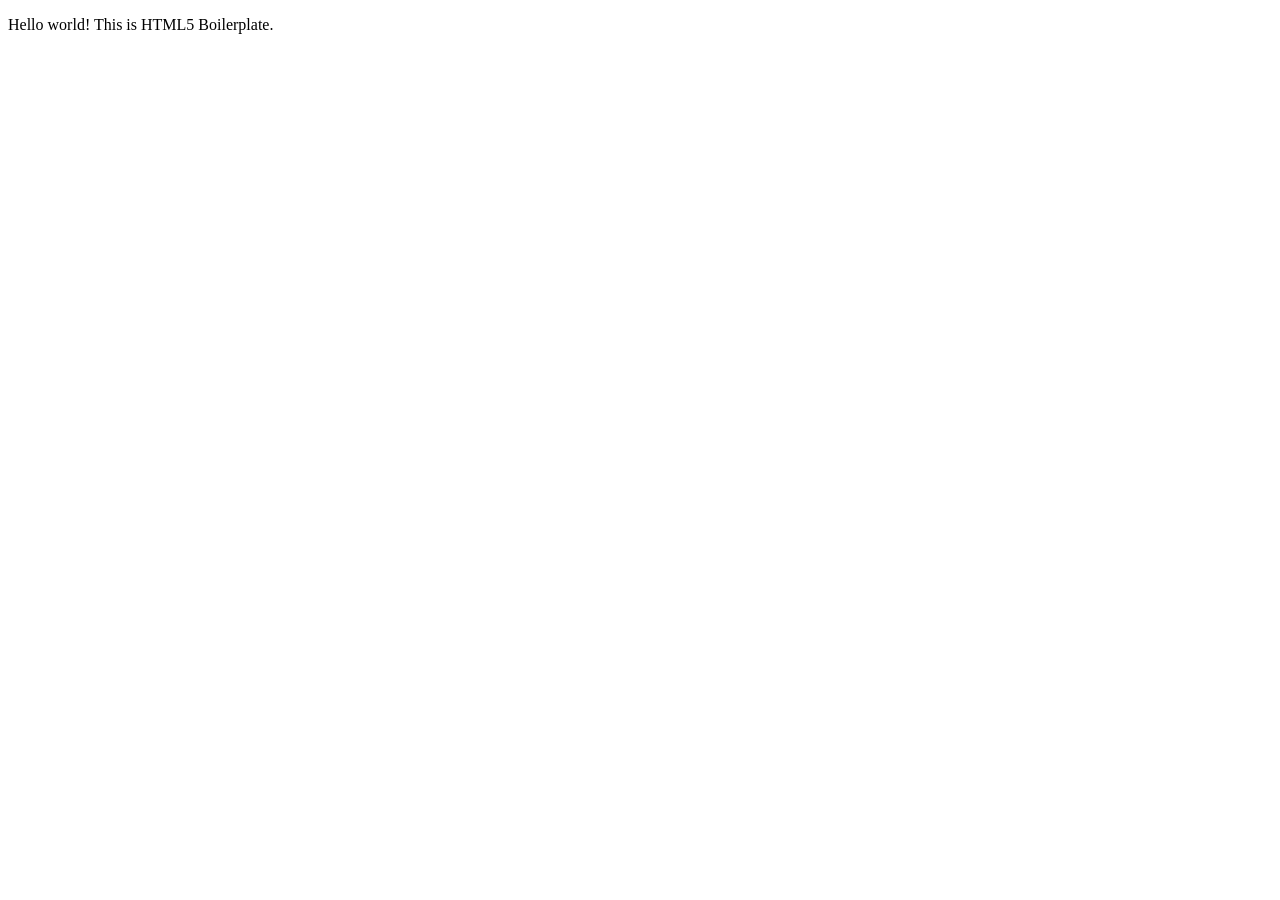
==== index.html @ 7fd915cd "Added initial Project" ====
<!doctype html>
<html class="no-js" lang="">

<head>
  <meta charset="utf-8">
  <meta name="viewport" content="width=device-width, initial-scale=1">
  <title></title>
  <link rel="stylesheet" href="Assets/css/style.css">
  <meta name="description" content="">

  <meta property="og:title" content="">
  <meta property="og:type" content="">
  <meta property="og:url" content="">
  <meta property="og:image" content="">
  <meta property="og:image:alt" content="">

  <link rel="icon" href="/favicon.ico" sizes="any">
  <link rel="icon" href="/icon.svg" type="image/svg+xml">
  <link rel="apple-touch-icon" href="icon.png">

  <link rel="manifest" href="site.webmanifest">
  <meta name="theme-color" content="#fafafa">
</head>

<body>

  <!-- Add your site or application content here -->
  <p>Hello world! This is HTML5 Boilerplate.</p>
  <script src="Assets/js/app.js"></script>

</body>

</html>
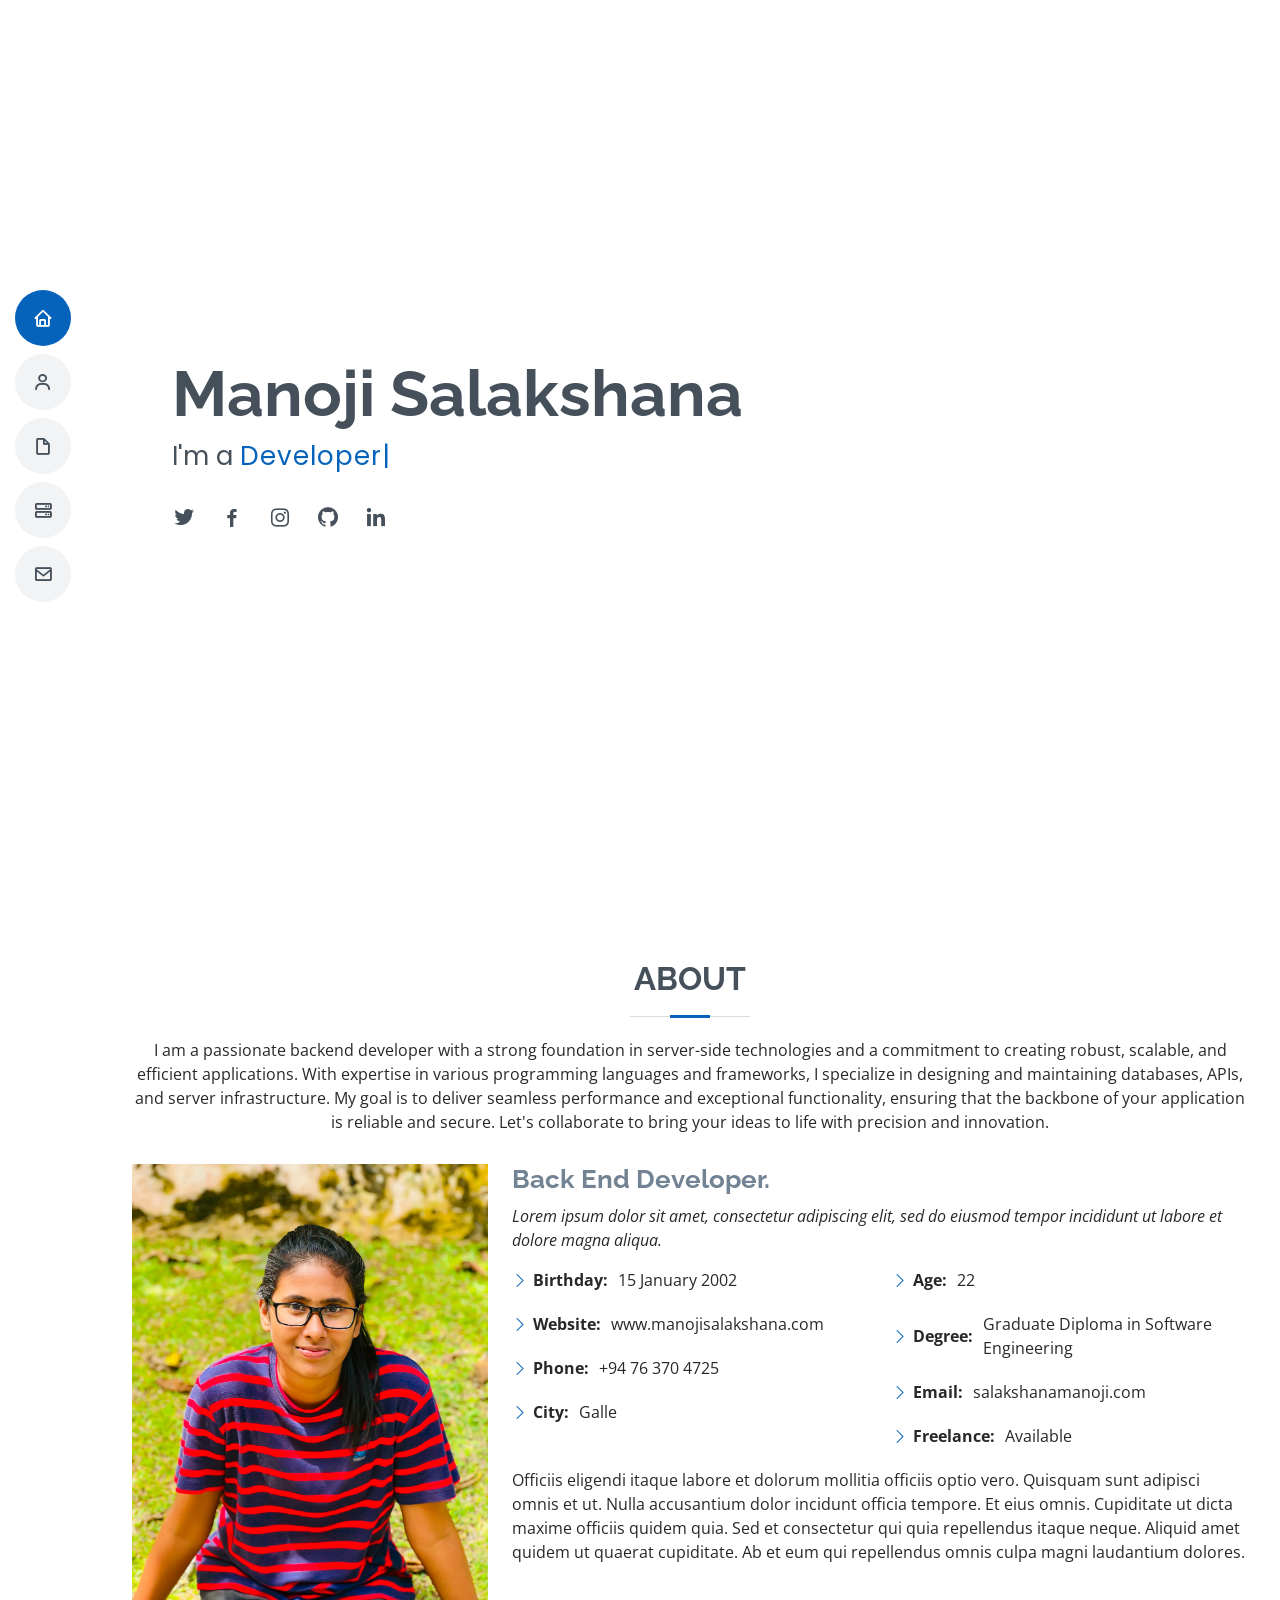
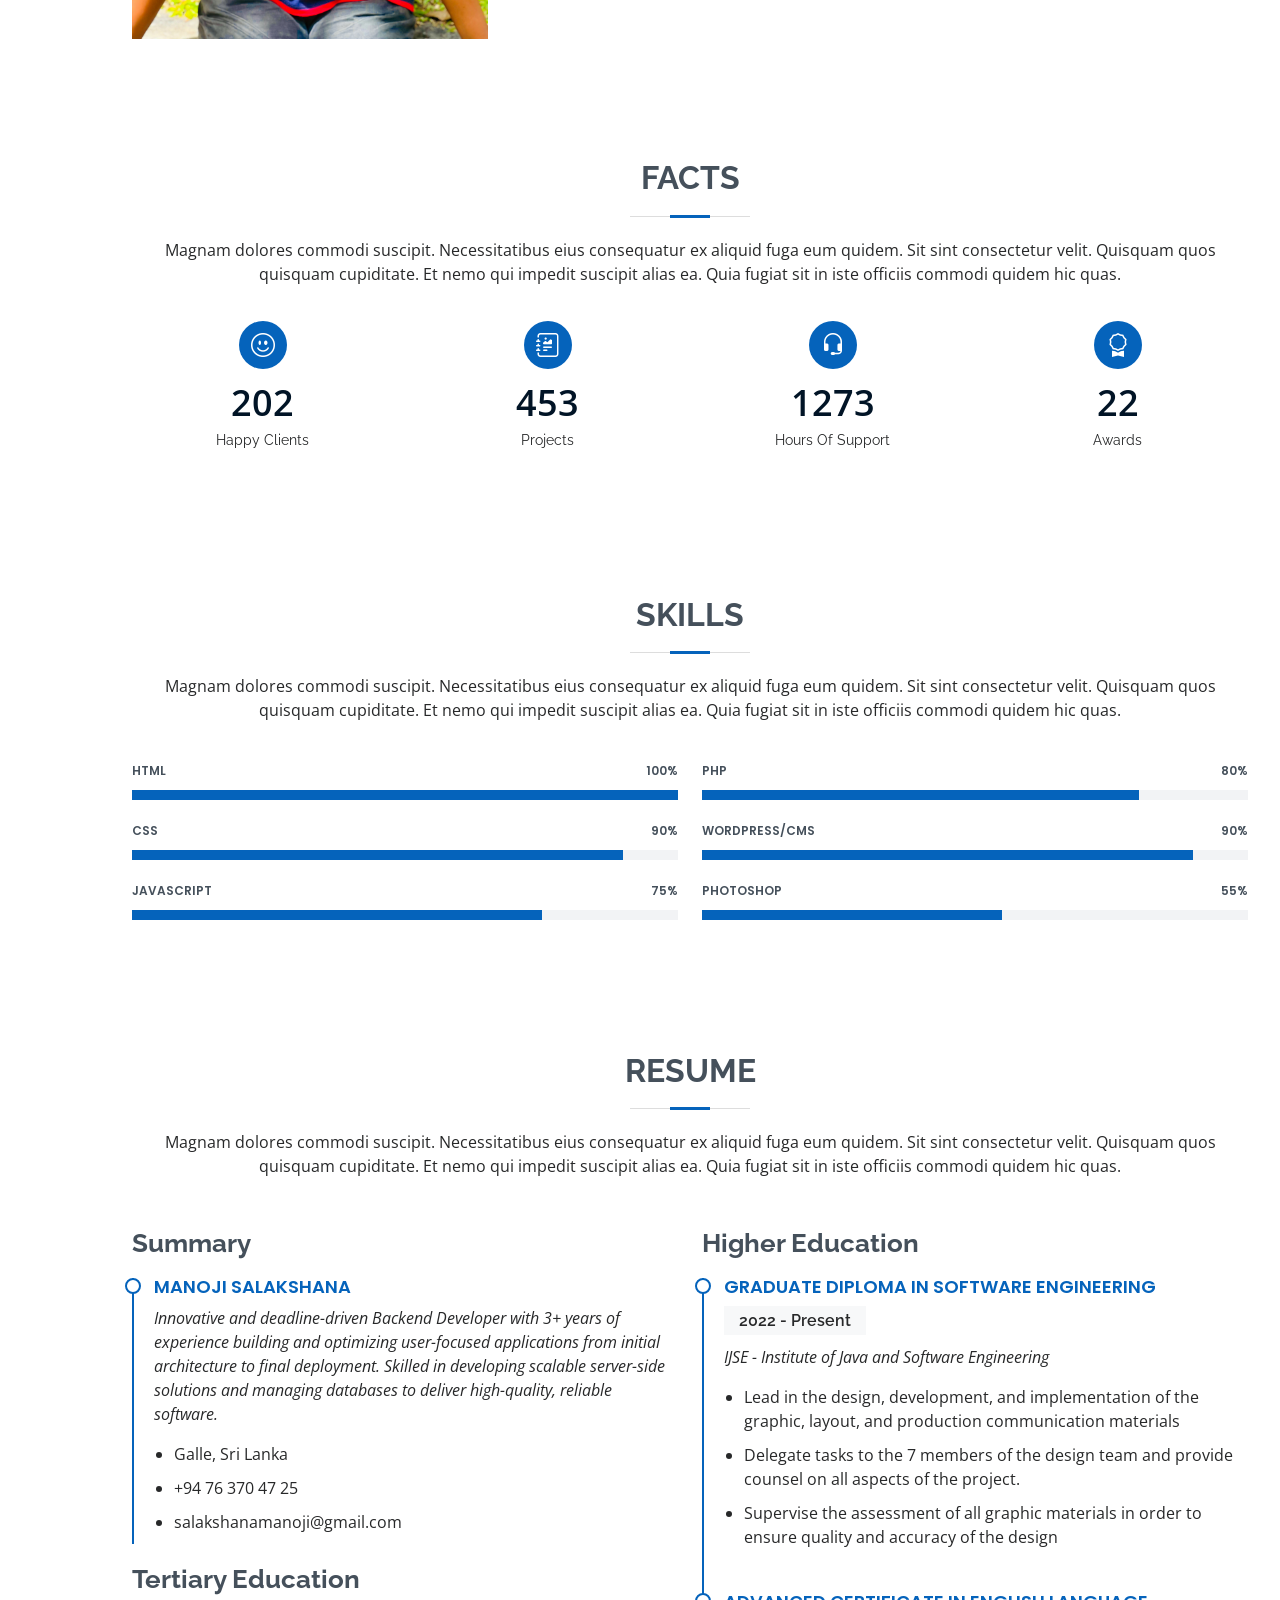
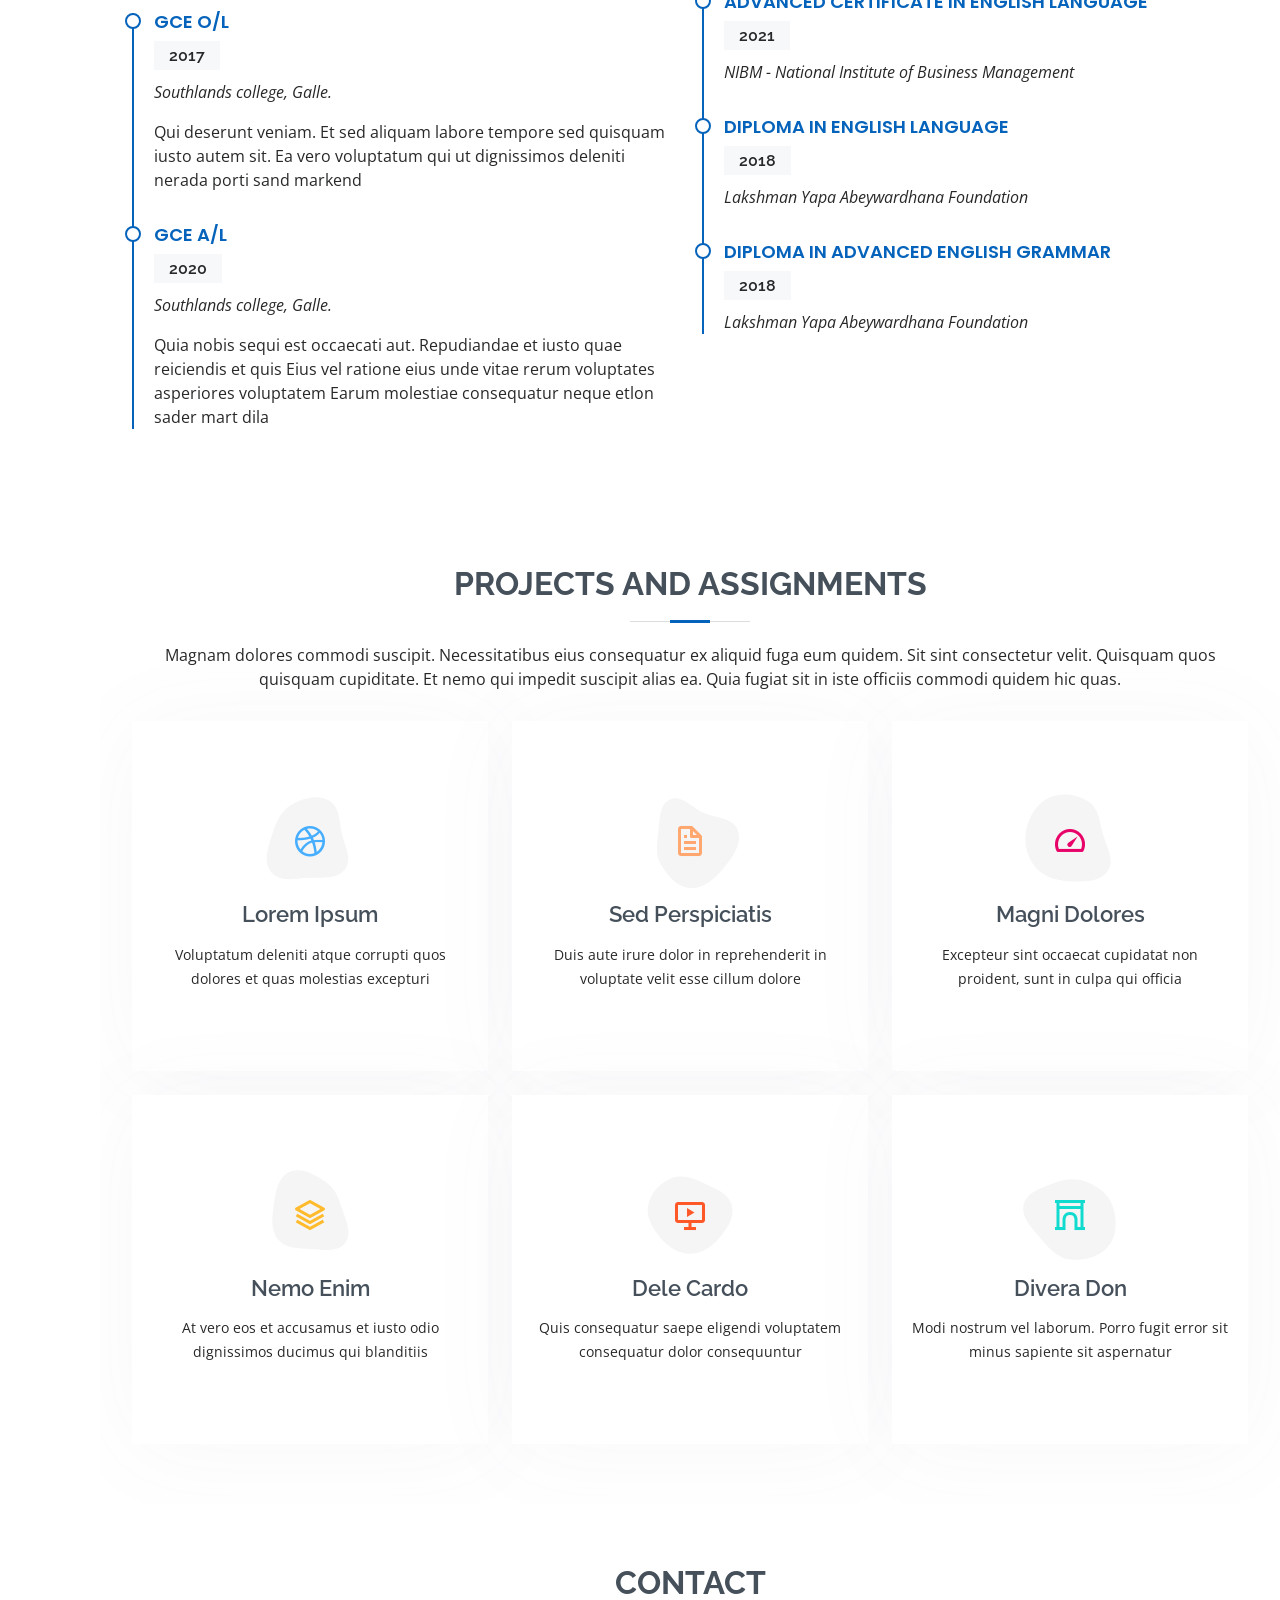
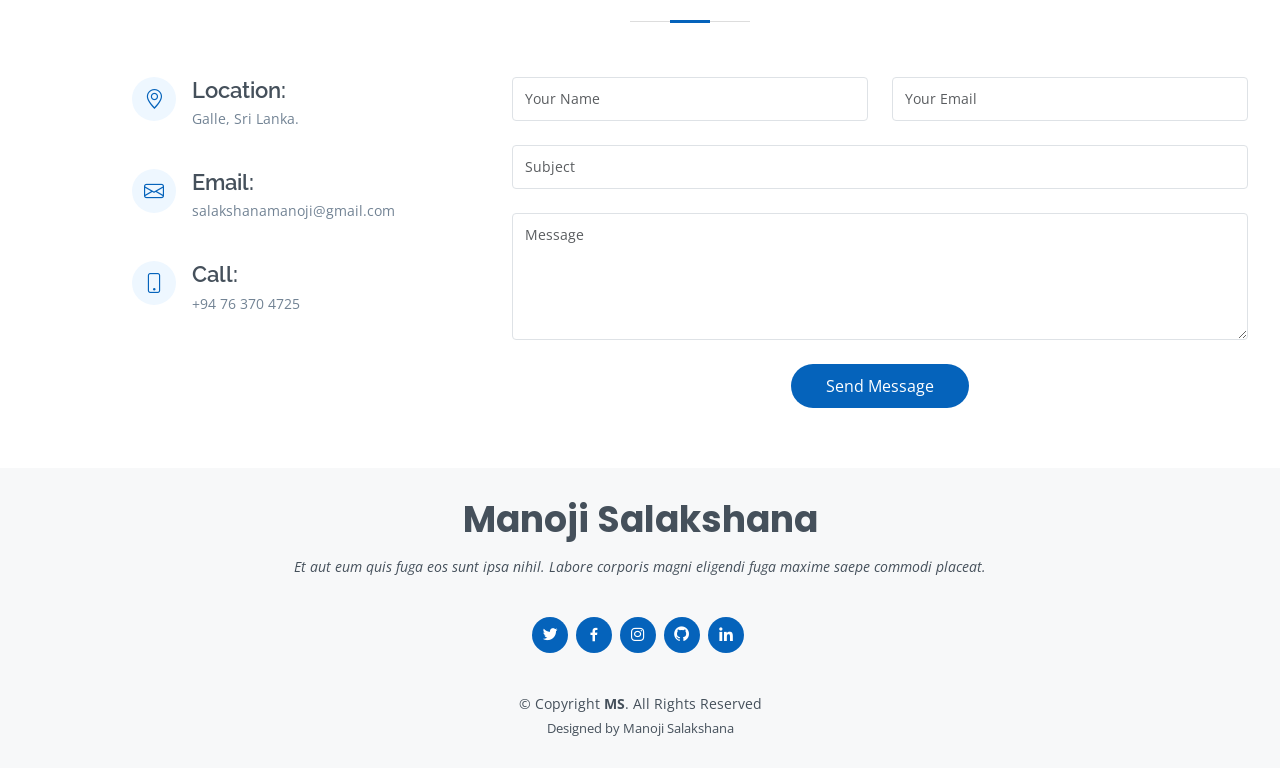
==== commit c73f6f35: "updated" ====
--- a/index.html
+++ b/index.html
@@ -1,32 +1,513 @@
-<!doctype html>
-<html class="no-js" lang="">
+<!DOCTYPE html>
+<html lang="en">
 
 <head>
   <meta charset="utf-8">
-  <meta name="viewport" content="width=device-width, initial-scale=1">
-  <title></title>
-  <link rel="stylesheet" href="Assets/css/style.css">
-  <meta name="description" content="">
-
-  <meta property="og:title" content="">
-  <meta property="og:type" content="">
-  <meta property="og:url" content="">
-  <meta property="og:image" content="">
-  <meta property="og:image:alt" content="">
-
-  <link rel="icon" href="/favicon.ico" sizes="any">
-  <link rel="icon" href="/icon.svg" type="image/svg+xml">
-  <link rel="apple-touch-icon" href="icon.png">
-
-  <link rel="manifest" href="site.webmanifest">
-  <meta name="theme-color" content="#fafafa">
+  <meta content="width=device-width, initial-scale=1.0" name="viewport">
+
+  <title>MyPortfolio</title>
+  <meta content="" name="description">
+  <meta content="" name="keywords">
+
+  <!-- Google Fonts -->
+  <link href="https://fonts.googleapis.com/css?family=Open+Sans:300,300i,400,400i,600,600i,700,700i|Raleway:300,300i,400,400i,500,500i,600,600i,700,700i|Poppins:300,300i,400,400i,500,500i,600,600i,700,700i" rel="stylesheet">
+
+  <link href="Assets/vendor/aos/aos.css" rel="stylesheet">
+  <link href="Assets/vendor/bootstrap/css/bootstrap.min.css" rel="stylesheet">
+  <link href="Assets/vendor/bootstrap-icons/bootstrap-icons.css" rel="stylesheet">
+  <link href="Assets/vendor/boxicons/css/boxicons.min.css" rel="stylesheet">
+  <link href="Assets/vendor/glightbox/css/glightbox.min.css" rel="stylesheet">
+  <link href="Assets/vendor/swiper/swiper-bundle.min.css" rel="stylesheet">
+  <link href="Assets/css/style.css" rel="stylesheet">
+
 </head>
 
 <body>
 
-  <!-- Add your site or application content here -->
-  <p>Hello world! This is HTML5 Boilerplate.</p>
-  <script src="Assets/js/app.js"></script>
+<!-- ======= Mobile nav toggle button ======= -->
+<!-- <button type="button" class="mobile-nav-toggle d-xl-none"><i class="bi bi-list mobile-nav-toggle"></i></button> -->
+<i class="bi bi-list mobile-nav-toggle d-lg-none"></i>
+<!-- ======= Header ======= -->
+<header id="header" class="d-flex flex-column justify-content-center">
+
+  <nav id="navbar" class="navbar nav-menu">
+    <ul>
+      <li><a href="#hero" class="nav-link scrollto active"><i class="bx bx-home"></i> <span>Home</span></a></li>
+      <li><a href="#about" class="nav-link scrollto"><i class="bx bx-user"></i> <span>About</span></a></li>
+      <li><a href="#resume" class="nav-link scrollto"><i class="bx bx-file-blank"></i> <span>Resume</span></a></li>
+      <li><a href="#services" class="nav-link scrollto"><i class="bx bx-server"></i> <span>Projects</span></a></li>
+      <li><a href="#contact" class="nav-link scrollto"><i class="bx bx-envelope"></i> <span>Contact</span></a></li>
+    </ul>
+  </nav><!-- .nav-menu -->
+
+</header><!-- End Header -->
+
+<!-- ======= Hero Section ======= -->
+<section id="hero" class="d-flex flex-column justify-content-center">
+  <div class="container" data-aos="zoom-in" data-aos-delay="100">
+    <h1>Manoji Salakshana</h1>
+    <p>I'm a <span class="typed" data-typed-items="Developer, Freelancer"></span></p>
+    <div class="social-links">
+      <a href="https://twitter.com/ManojiSalaksh" class="twitter"><i class="bx bxl-twitter"></i></a>
+      <a href="https://web.facebook.com/manoji.salakshana.1" class="facebook"><i class="bx bxl-facebook"></i></a>
+      <a href="https://www.instagram.com/manojisalakshana/" class="instagram"><i class="bx bxl-instagram"></i></a>
+      <a href="https://github.com/manojiS02" class="google-plus"><i class="bx bxl-github"></i></a>
+      <a href="www.linkedin.com/in/manoji-salakshana-969ab01b7" class="linkedin"><i class="bx bxl-linkedin"></i></a>
+    </div>
+  </div>
+</section><!-- End Hero -->
+
+<main id="main">
+
+  <!-- ======= About Section ======= -->
+  <section id="about" class="about">
+    <div class="container" data-aos="fade-up">
+
+      <div class="section-title">
+        <h2>About</h2>
+        <p>I am a passionate backend developer with a strong foundation in server-side technologies and a commitment to creating robust, scalable, and efficient applications. With expertise in various programming languages and frameworks, I specialize in designing and maintaining databases, APIs, and server infrastructure. My goal is to deliver seamless performance and exceptional functionality, ensuring that the backbone of your application is reliable and secure. Let's collaborate to bring your ideas to life with precision and innovation.</p>
+      </div>
+
+      <div class="row">
+        <div class="col-lg-4">
+          <img src="Assets/img/profile-img.jpg" class="img-fluid" alt="">
+        </div>
+        <div class="col-lg-8 pt-4 pt-lg-0 content">
+          <h3>Back End Developer.</h3>
+          <p class="fst-italic">
+            Lorem ipsum dolor sit amet, consectetur adipiscing elit, sed do eiusmod tempor incididunt ut labore et dolore
+            magna aliqua.
+          </p>
+          <div class="row">
+            <div class="col-lg-6">
+              <ul>
+                <li><i class="bi bi-chevron-right"></i> <strong>Birthday:</strong> <span>15 January 2002</span></li>
+                <li><i class="bi bi-chevron-right"></i> <strong>Website:</strong> <span>www.manojisalakshana.com</span></li>
+                <li><i class="bi bi-chevron-right"></i> <strong>Phone:</strong> <span>+94 76 370 4725</span></li>
+                <li><i class="bi bi-chevron-right"></i> <strong>City:</strong> <span>Galle</span></li>
+              </ul>
+            </div>
+            <div class="col-lg-6">
+              <ul>
+                <li><i class="bi bi-chevron-right"></i> <strong>Age:</strong> <span>22</span></li>
+                <li><i class="bi bi-chevron-right"></i> <strong>Degree:</strong> <span>Graduate Diploma in Software Engineering</span></li>
+                <li><i class="bi bi-chevron-right"></i> <strong>Email:</strong> <span>salakshanamanoji.com</span></li>
+                <li><i class="bi bi-chevron-right"></i> <strong>Freelance:</strong> <span>Available</span></li>
+              </ul>
+            </div>
+          </div>
+          <p>
+            Officiis eligendi itaque labore et dolorum mollitia officiis optio vero. Quisquam sunt adipisci omnis et ut. Nulla accusantium dolor incidunt officia tempore. Et eius omnis.
+            Cupiditate ut dicta maxime officiis quidem quia. Sed et consectetur qui quia repellendus itaque neque. Aliquid amet quidem ut quaerat cupiditate. Ab et eum qui repellendus omnis culpa magni laudantium dolores.
+          </p>
+        </div>
+      </div>
+
+    </div>
+  </section><!-- End About Section -->
+
+  <!-- ======= Facts Section ======= -->
+  <section id="facts" class="facts">
+    <div class="container" data-aos="fade-up">
+
+      <div class="section-title">
+        <h2>Facts</h2>
+        <p>Magnam dolores commodi suscipit. Necessitatibus eius consequatur ex aliquid fuga eum quidem. Sit sint consectetur velit. Quisquam quos quisquam cupiditate. Et nemo qui impedit suscipit alias ea. Quia fugiat sit in iste officiis commodi quidem hic quas.</p>
+      </div>
+
+      <div class="row">
+
+        <div class="col-lg-3 col-md-6">
+          <div class="count-box">
+            <i class="bi bi-emoji-smile"></i>
+            <span data-purecounter-start="0" data-purecounter-end="232" data-purecounter-duration="1" class="purecounter"></span>
+            <p>Happy Clients</p>
+          </div>
+        </div>
+
+        <div class="col-lg-3 col-md-6 mt-5 mt-md-0">
+          <div class="count-box">
+            <i class="bi bi-journal-richtext"></i>
+            <span data-purecounter-start="0" data-purecounter-end="521" data-purecounter-duration="1" class="purecounter"></span>
+            <p>Projects</p>
+          </div>
+        </div>
+
+        <div class="col-lg-3 col-md-6 mt-5 mt-lg-0">
+          <div class="count-box">
+            <i class="bi bi-headset"></i>
+            <span data-purecounter-start="0" data-purecounter-end="1463" data-purecounter-duration="1" class="purecounter"></span>
+            <p>Hours Of Support</p>
+          </div>
+        </div>
+
+        <div class="col-lg-3 col-md-6 mt-5 mt-lg-0">
+          <div class="count-box">
+            <i class="bi bi-award"></i>
+            <span data-purecounter-start="0" data-purecounter-end="25" data-purecounter-duration="1" class="purecounter"></span>
+            <p>Awards</p>
+          </div>
+        </div>
+
+      </div>
+
+    </div>
+  </section><!-- End Facts Section -->
+
+  <!-- ======= Skills Section ======= -->
+  <section id="skills" class="skills section-bg">
+    <div class="container" data-aos="fade-up">
+
+      <div class="section-title">
+        <h2>Skills</h2>
+        <p>Magnam dolores commodi suscipit. Necessitatibus eius consequatur ex aliquid fuga eum quidem. Sit sint consectetur velit. Quisquam quos quisquam cupiditate. Et nemo qui impedit suscipit alias ea. Quia fugiat sit in iste officiis commodi quidem hic quas.</p>
+      </div>
+
+      <div class="row skills-content">
+
+        <div class="col-lg-6">
+
+          <div class="progress">
+            <span class="skill">HTML <i class="val">100%</i></span>
+            <div class="progress-bar-wrap">
+              <div class="progress-bar" role="progressbar" aria-valuenow="100" aria-valuemin="0" aria-valuemax="100"></div>
+            </div>
+          </div>
+
+          <div class="progress">
+            <span class="skill">CSS <i class="val">90%</i></span>
+            <div class="progress-bar-wrap">
+              <div class="progress-bar" role="progressbar" aria-valuenow="90" aria-valuemin="0" aria-valuemax="100"></div>
+            </div>
+          </div>
+
+          <div class="progress">
+            <span class="skill">JavaScript <i class="val">75%</i></span>
+            <div class="progress-bar-wrap">
+              <div class="progress-bar" role="progressbar" aria-valuenow="75" aria-valuemin="0" aria-valuemax="100"></div>
+            </div>
+          </div>
+
+        </div>
+
+        <div class="col-lg-6">
+
+          <div class="progress">
+            <span class="skill">PHP <i class="val">80%</i></span>
+            <div class="progress-bar-wrap">
+              <div class="progress-bar" role="progressbar" aria-valuenow="80" aria-valuemin="0" aria-valuemax="100"></div>
+            </div>
+          </div>
+
+          <div class="progress">
+            <span class="skill">WordPress/CMS <i class="val">90%</i></span>
+            <div class="progress-bar-wrap">
+              <div class="progress-bar" role="progressbar" aria-valuenow="90" aria-valuemin="0" aria-valuemax="100"></div>
+            </div>
+          </div>
+
+          <div class="progress">
+            <span class="skill">Photoshop <i class="val">55%</i></span>
+            <div class="progress-bar-wrap">
+              <div class="progress-bar" role="progressbar" aria-valuenow="55" aria-valuemin="0" aria-valuemax="100"></div>
+            </div>
+          </div>
+
+        </div>
+
+      </div>
+
+    </div>
+  </section><!-- End Skills Section -->
+
+  <!-- ======= Resume Section ======= -->
+  <section id="resume" class="resume">
+    <div class="container" data-aos="fade-up">
+
+      <div class="section-title">
+        <h2>Resume</h2>
+        <p>Magnam dolores commodi suscipit. Necessitatibus eius consequatur ex aliquid fuga eum quidem. Sit sint consectetur velit. Quisquam quos quisquam cupiditate. Et nemo qui impedit suscipit alias ea. Quia fugiat sit in iste officiis commodi quidem hic quas.</p>
+      </div>
+
+      <div class="row">
+        <div class="col-lg-6">
+          <h3 class="resume-title">Summary</h3>
+          <div class="resume-item pb-0">
+            <h4>Manoji Salakshana</h4>
+            <p><em>Innovative and deadline-driven Backend Developer with 3+ years of experience building and optimizing user-focused applications from initial architecture to final deployment. Skilled in developing scalable server-side solutions and managing databases to deliver high-quality, reliable software.</em></p>
+            <ul>
+              <li>Galle, Sri Lanka</li>
+              <li>+94 76 370 47 25</li>
+              <li>salakshanamanoji@gmail.com</li>
+            </ul>
+          </div>
+
+          <h3 class="resume-title">Tertiary Education</h3>
+          <div class="resume-item">
+            <h4>GCE O/L</h4>
+            <h5>2017</h5>
+            <p><em>Southlands college, Galle.</em></p>
+            <p>Qui deserunt veniam. Et sed aliquam labore tempore sed quisquam iusto autem sit. Ea vero voluptatum qui ut dignissimos deleniti nerada porti sand markend</p>
+          </div>
+          <div class="resume-item">
+            <h4>GCE A/L</h4>
+            <h5>2020</h5>
+            <p><em>Southlands college, Galle.</em></p>
+            <p>Quia nobis sequi est occaecati aut. Repudiandae et iusto quae reiciendis et quis Eius vel ratione eius unde vitae rerum voluptates asperiores voluptatem Earum molestiae consequatur neque etlon sader mart dila</p>
+          </div>
+        </div>
+        <div class="col-lg-6">
+          <h3 class="resume-title">Higher Education</h3>
+          <div class="resume-item">
+            <h4>Graduate Diploma in Software Engineering</h4>
+            <h5>2022 - Present</h5>
+            <p><em>IJSE - Institute of Java and Software Engineering</em></p>
+            <ul>
+              <li>Lead in the design, development, and implementation of the graphic, layout, and production communication materials</li>
+              <li>Delegate tasks to the 7 members of the design team and provide counsel on all aspects of the project. </li>
+              <li>Supervise the assessment of all graphic materials in order to ensure quality and accuracy of the design</li>
+<!--              <li>Oversee the efficient use of production project budgets ranging from $2,000 - $25,000</li>-->
+            </ul>
+          </div>
+          <div class="resume-item">
+            <h4>Advanced Certificate in English Language</h4>
+            <h5>2021</h5>
+            <p><em>NIBM - National Institute of Business Management</em></p>
+<!--            <ul>-->
+<!--              <li>Developed numerous marketing programs (logos, brochures,infographics, presentations, and advertisements).</li>-->
+<!--              <li>Managed up to 5 projects or tasks at a given time while under pressure</li>-->
+<!--              <li>Recommended and consulted with clients on the most appropriate graphic design</li>-->
+<!--              <li>Created 4+ design presentations and proposals a month for clients and account managers</li>-->
+<!--            </ul>-->
+          </div>
+          <div class="resume-item">
+            <h4>Diploma in English Language</h4>
+            <h5>2018</h5>
+            <p><em>Lakshman Yapa Abeywardhana Foundation</em></p>
+<!--                        <ul>-->
+<!--                          <li>Developed numerous marketing programs (logos, brochures,infographics, presentations, and advertisements).</li>-->
+<!--                          <li>Managed up to 5 projects or tasks at a given time while under pressure</li>-->
+<!--                          <li>Recommended and consulted with clients on the most appropriate graphic design</li>-->
+<!--                          <li>Created 4+ design presentations and proposals a month for clients and account managers</li>-->
+<!--                        </ul>-->
+          </div>
+          <div class="resume-item">
+            <h4>Diploma in Advanced English Grammar</h4>
+            <h5>2018</h5>
+            <p><em>Lakshman Yapa Abeywardhana Foundation</em></p>
+<!--                        <ul>-->
+<!--                          <li>Developed numerous marketing programs (logos, brochures,infographics, presentations, and advertisements).</li>-->
+<!--                          <li>Managed up to 5 projects or tasks at a given time while under pressure</li>-->
+<!--                          <li>Recommended and consulted with clients on the most appropriate graphic design</li>-->
+<!--                          <li>Created 4+ design presentations and proposals a month for clients and account managers</li>-->
+<!--                        </ul>-->
+          </div>
+        </div>
+      </div>
+
+    </div>
+  </section><!-- End Resume Section -->
+
+
+  <!-- ======= Services Section ======= -->
+  <section id="services" class="services">
+    <div class="container" data-aos="fade-up">
+
+      <div class="section-title">
+        <h2>Projects and Assignments</h2>
+        <p>Magnam dolores commodi suscipit. Necessitatibus eius consequatur ex aliquid fuga eum quidem. Sit sint consectetur velit. Quisquam quos quisquam cupiditate. Et nemo qui impedit suscipit alias ea. Quia fugiat sit in iste officiis commodi quidem hic quas.</p>
+      </div>
+
+      <div class="row">
+
+        <div class="col-lg-4 col-md-6 d-flex align-items-stretch" data-aos="zoom-in" data-aos-delay="100">
+          <div class="icon-box iconbox-blue">
+            <div class="icon">
+              <svg width="100" height="100" viewBox="0 0 600 600" xmlns="http://www.w3.org/2000/svg">
+                <path stroke="none" stroke-width="0" fill="#f5f5f5" d="M300,521.0016835830174C376.1290562159157,517.8887921683347,466.0731472004068,529.7835943286574,510.70327084640275,468.03025145048787C554.3714126377745,407.6079735673963,508.03601936045806,328.9844924480964,491.2728898941984,256.3432110539036C474.5976632858925,184.082847569629,479.9380746630129,96.60480741107993,416.23090153303,58.64404602377083C348.86323505073057,18.502131276798302,261.93793281208167,40.57373210992963,193.5410806939664,78.93577620505333C130.42746243093433,114.334589627462,98.30271207620316,179.96522072025542,76.75703585869454,249.04625023123273C51.97151888228291,328.5150500222984,13.704378332031375,421.85034740162234,66.52175969318436,486.19268352777647C119.04800174914682,550.1803526380478,217.28368757567262,524.383925680826,300,521.0016835830174"></path>
+              </svg>
+              <i class="bx bxl-dribbble"></i>
+            </div>
+            <h4><a href="">Lorem Ipsum</a></h4>
+            <p>Voluptatum deleniti atque corrupti quos dolores et quas molestias excepturi</p>
+          </div>
+        </div>
+
+        <div class="col-lg-4 col-md-6 d-flex align-items-stretch mt-4 mt-md-0" data-aos="zoom-in" data-aos-delay="200">
+          <div class="icon-box iconbox-orange ">
+            <div class="icon">
+              <svg width="100" height="100" viewBox="0 0 600 600" xmlns="http://www.w3.org/2000/svg">
+                <path stroke="none" stroke-width="0" fill="#f5f5f5" d="M300,582.0697525312426C382.5290701553225,586.8405444964366,449.9789794690241,525.3245884688669,502.5850820975895,461.55621195738473C556.606425686781,396.0723002908107,615.8543463187945,314.28637112970534,586.6730223649479,234.56875336149918C558.9533121215079,158.8439757836574,454.9685369536778,164.00468322053177,381.49747125262974,130.76875717737553C312.15926192815925,99.40240125094834,248.97055460311594,18.661163978235184,179.8680185752513,50.54337015887873C110.5421016452524,82.52863877960104,119.82277516462835,180.83849132639028,109.12597500060166,256.43424936330496C100.08760227029461,320.3096726198365,92.17705696193138,384.0621239912766,124.79988738764834,439.7174275375508C164.83382741302287,508.01625554203684,220.96474134820875,577.5009287672846,300,582.0697525312426"></path>
+              </svg>
+              <i class="bx bx-file"></i>
+            </div>
+            <h4><a href="">Sed Perspiciatis</a></h4>
+            <p>Duis aute irure dolor in reprehenderit in voluptate velit esse cillum dolore</p>
+          </div>
+        </div>
+
+        <div class="col-lg-4 col-md-6 d-flex align-items-stretch mt-4 mt-lg-0" data-aos="zoom-in" data-aos-delay="300">
+          <div class="icon-box iconbox-pink">
+            <div class="icon">
+              <svg width="100" height="100" viewBox="0 0 600 600" xmlns="http://www.w3.org/2000/svg">
+                <path stroke="none" stroke-width="0" fill="#f5f5f5" d="M300,541.5067337569781C382.14930387511276,545.0595476570109,479.8736841581634,548.3450877840088,526.4010558755058,480.5488172755941C571.5218469581645,414.80211281144784,517.5187510058486,332.0715597781072,496.52539010469104,255.14436215662573C477.37192572678356,184.95920475031193,473.57363656557914,105.61284051026155,413.0603344069578,65.22779650032875C343.27470386102294,18.654635553484475,251.2091493199835,5.337323636656869,175.0934190732945,40.62881213300186C97.87086631185822,76.43348514350839,51.98124368387456,156.15599469081315,36.44837278890362,239.84606092416172C21.716077023791087,319.22268207091537,43.775223500013084,401.1760424656574,96.891909868211,461.97329694683043C147.22146801428983,519.5804099606455,223.5754009179313,538.201503339737,300,541.5067337569781"></path>
+              </svg>
+              <i class="bx bx-tachometer"></i>
+            </div>
+            <h4><a href="">Magni Dolores</a></h4>
+            <p>Excepteur sint occaecat cupidatat non proident, sunt in culpa qui officia</p>
+          </div>
+        </div>
+
+        <div class="col-lg-4 col-md-6 d-flex align-items-stretch mt-4" data-aos="zoom-in" data-aos-delay="100">
+          <div class="icon-box iconbox-yellow">
+            <div class="icon">
+              <svg width="100" height="100" viewBox="0 0 600 600" xmlns="http://www.w3.org/2000/svg">
+                <path stroke="none" stroke-width="0" fill="#f5f5f5" d="M300,503.46388370962813C374.79870501325706,506.71871716319447,464.8034551963731,527.1746412648533,510.4981551193396,467.86667711651364C555.9287308511215,408.9015244558933,512.6030010748507,327.5744911775523,490.211057578863,256.5855673507754C471.097692560561,195.9906835881958,447.69079081568157,138.11976852964426,395.19560036434837,102.3242989838813C329.3053358748298,57.3949838291264,248.02791733380457,8.279543830951368,175.87071277845988,42.242879143198664C103.41431057327972,76.34704239035025,93.79494320519305,170.9812938413882,81.28167332365135,250.07896920659033C70.17666984294237,320.27484674793965,64.84698225790005,396.69656628748305,111.28512138212992,450.4950937839243C156.20124167950087,502.5303643271138,231.32542653798444,500.4755392045468,300,503.46388370962813"></path>
+              </svg>
+              <i class="bx bx-layer"></i>
+            </div>
+            <h4><a href="">Nemo Enim</a></h4>
+            <p>At vero eos et accusamus et iusto odio dignissimos ducimus qui blanditiis</p>
+          </div>
+        </div>
+
+        <div class="col-lg-4 col-md-6 d-flex align-items-stretch mt-4" data-aos="zoom-in" data-aos-delay="200">
+          <div class="icon-box iconbox-red">
+            <div class="icon">
+              <svg width="100" height="100" viewBox="0 0 600 600" xmlns="http://www.w3.org/2000/svg">
+                <path stroke="none" stroke-width="0" fill="#f5f5f5" d="M300,532.3542879108572C369.38199826031484,532.3153073249985,429.10787420159085,491.63046689027357,474.5244479745417,439.17860296908856C522.8885846962883,383.3225815378663,569.1668002868075,314.3205725914397,550.7432151929288,242.7694973846089C532.6665558377875,172.5657663291529,456.2379748765914,142.6223662098291,390.3689995646985,112.34683881706744C326.66090330228417,83.06452184765237,258.84405631176094,53.51806209861945,193.32584062364296,78.48882559362697C121.61183558270385,105.82097193414197,62.805066853699245,167.19869350419734,48.57481801355237,242.6138429142374C34.843463184063346,315.3850353017275,76.69343916112496,383.4422959591041,125.22947124332185,439.3748458443577C170.7312796277747,491.8107796887764,230.57421082200815,532.3932930995766,300,532.3542879108572"></path>
+              </svg>
+              <i class="bx bx-slideshow"></i>
+            </div>
+            <h4><a href="">Dele Cardo</a></h4>
+            <p>Quis consequatur saepe eligendi voluptatem consequatur dolor consequuntur</p>
+          </div>
+        </div>
+
+        <div class="col-lg-4 col-md-6 d-flex align-items-stretch mt-4" data-aos="zoom-in" data-aos-delay="300">
+          <div class="icon-box iconbox-teal">
+            <div class="icon">
+              <svg width="100" height="100" viewBox="0 0 600 600" xmlns="http://www.w3.org/2000/svg">
+                <path stroke="none" stroke-width="0" fill="#f5f5f5" d="M300,566.797414625762C385.7384707136149,576.1784315230908,478.7894351017131,552.8928747891023,531.9192734346935,484.94944893311C584.6109503024035,417.5663521118492,582.489472248146,322.67544863468447,553.9536738515405,242.03673114598146C529.1557734026468,171.96086150256528,465.24506316201064,127.66468636344209,395.9583748389544,100.7403814666027C334.2173773831606,76.7482773500951,269.4350130405921,84.62216499799875,207.1952322260088,107.2889140133804C132.92018162631612,134.33871894543012,41.79353780512637,160.00259165414826,22.644507872594943,236.69541883565114C3.319112789854554,314.0945973066697,72.72355303640163,379.243833228382,124.04198916343866,440.3218312028393C172.9286146004772,498.5055451809895,224.45579914871206,558.5317968840102,300,566.797414625762"></path>
+              </svg>
+              <i class="bx bx-arch"></i>
+            </div>
+            <h4><a href="">Divera Don</a></h4>
+            <p>Modi nostrum vel laborum. Porro fugit error sit minus sapiente sit aspernatur</p>
+          </div>
+        </div>
+
+      </div>
+
+    </div>
+  </section><!-- End Services Section -->
+
+  <!-- ======= Contact Section ======= -->
+  <section id="contact" class="contact">
+    <div class="container" data-aos="fade-up">
+
+      <div class="section-title">
+        <h2>Contact</h2>
+      </div>
+
+      <div class="row mt-1">
+
+        <div class="col-lg-4">
+          <div class="info">
+            <div class="address">
+              <i class="bi bi-geo-alt"></i>
+              <h4>Location:</h4>
+              <p>Galle, Sri Lanka.</p>
+            </div>
+
+            <div class="email">
+              <i class="bi bi-envelope"></i>
+              <h4>Email:</h4>
+              <p>salakshanamanoji@gmail.com</p>
+            </div>
+
+            <div class="phone">
+              <i class="bi bi-phone"></i>
+              <h4>Call:</h4>
+              <p>+94 76 370 4725</p>
+            </div>
+
+          </div>
+
+        </div>
+
+        <div class="col-lg-8 mt-5 mt-lg-0">
+
+          <form action="forms/contact.php" method="post" role="form" class="php-email-form">
+            <div class="row">
+              <div class="col-md-6 form-group">
+                <input type="text" name="name" class="form-control" id="name" placeholder="Your Name" required>
+              </div>
+              <div class="col-md-6 form-group mt-3 mt-md-0">
+                <input type="email" class="form-control" name="email" id="email" placeholder="Your Email" required>
+              </div>
+            </div>
+            <div class="form-group mt-3">
+              <input type="text" class="form-control" name="subject" id="subject" placeholder="Subject" required>
+            </div>
+            <div class="form-group mt-3">
+              <textarea class="form-control" name="message" rows="5" placeholder="Message" required></textarea>
+            </div>
+            <div class="my-3">
+              <div class="loading">Loading</div>
+              <div class="error-message"></div>
+              <div class="sent-message">Your message has been sent. Thank you!</div>
+            </div>
+            <div class="text-center"><button type="submit">Send Message</button></div>
+          </form>
+
+        </div>
+
+      </div>
+
+    </div>
+  </section><!-- End Contact Section -->
+
+</main><!-- End #main -->
+
+<!-- ======= Footer ======= -->
+<footer id="footer">
+  <div class="container">
+    <h3>Manoji Salakshana</h3>
+    <p>Et aut eum quis fuga eos sunt ipsa nihil. Labore corporis magni eligendi fuga maxime saepe commodi placeat.</p>
+    <div class="social-links">
+      <a href="https://twitter.com/ManojiSalaksh" class="twitter"><i class="bx bxl-twitter"></i></a>
+      <a href="https://web.facebook.com/manoji.salakshana.1" class="facebook"><i class="bx bxl-facebook"></i></a>
+      <a href="https://www.instagram.com/manojisalakshana/" class="instagram"><i class="bx bxl-instagram"></i></a>
+      <a href="https://github.com/manojiS02" class="google-plus"><i class="bx bxl-github"></i></a>
+      <a href="www.linkedin.com/in/manoji-salakshana-969ab01b7" class="linkedin"><i class="bx bxl-linkedin"></i></a>
+    </div>
+    <div class="copyright">
+      &copy; Copyright <strong><span>MS</span></strong>. All Rights Reserved
+    </div>
+    <div class="credits">
+      Designed by Manoji Salakshana
+    </div>
+  </div>
+</footer><!-- End Footer -->
+
+<div id="preloader"></div>
+<a href="#" class="back-to-top d-flex align-items-center justify-content-center"><i class="bi bi-arrow-up-short"></i></a>
+
+<!-- Vendor JS Files -->
+<script src="Assets/vendor/purecounter/purecounter_vanilla.js"></script>
+<script src="Assets/vendor/aos/aos.js"></script>
+<script src="Assets/vendor/bootstrap/js/bootstrap.bundle.min.js"></script>
+<script src="Assets/vendor/glightbox/js/glightbox.min.js"></script>
+<script src="Assets/vendor/isotope-layout/isotope.pkgd.min.js"></script>
+<script src="Assets/vendor/swiper/swiper-bundle.min.js"></script>
+<script src="Assets/vendor/typed.js/typed.umd.js"></script>
+<script src="Assets/vendor/waypoints/noframework.waypoints.js"></script>
+<script src="Assets/vendor/php-email-form/validate.js"></script>
+
+<!-- Template Main JS File -->
+<script src="Assets/js/app.js"></script>
 
 </body>
 
--- a/Assets/css/style.css
+++ b/Assets/css/style.css
@@ -0,0 +1,989 @@
+/*! HTML5 Boilerplate v9.0.1 | MIT License | https://html5boilerplate.com/ */
+
+/* main.css 3.0.0 | MIT License | https://github.com/h5bp/main.css#readme */
+/*
+ * What follows is the result of much research on cross-browser styling.
+ * Credit left inline and big thanks to Nicolas Gallagher, Jonathan Neal,
+ * Kroc Camen, and the H5BP dev community and team.
+ */
+
+/*--------------------------------------------------------------
+# General
+--------------------------------------------------------------*/
+body {
+  font-family: "Open Sans", sans-serif;
+  color: #272829;
+}
+
+a {
+  color: #0563bb;
+  text-decoration: none;
+}
+
+a:hover {
+  color: #067ded;
+  text-decoration: none;
+}
+
+h1,
+h2,
+h3,
+h4,
+h5,
+h6 {
+  font-family: "Raleway", sans-serif;
+}
+
+/*--------------------------------------------------------------
+# Back to top button
+--------------------------------------------------------------*/
+.back-to-top {
+  position: fixed;
+  visibility: hidden;
+  opacity: 0;
+  right: 15px;
+  bottom: 15px;
+  z-index: 996;
+  background: #0563bb;
+  width: 40px;
+  height: 40px;
+  border-radius: 50px;
+  transition: all 0.4s;
+}
+
+.back-to-top i {
+  font-size: 28px;
+  color: #fff;
+  line-height: 0;
+}
+
+.back-to-top:hover {
+  background: #0678e3;
+  color: #fff;
+}
+
+.back-to-top.active {
+  visibility: visible;
+  opacity: 1;
+}
+
+/*--------------------------------------------------------------
+# Preloader
+--------------------------------------------------------------*/
+#preloader {
+  position: fixed;
+  top: 0;
+  left: 0;
+  right: 0;
+  bottom: 0;
+  z-index: 9999;
+  overflow: hidden;
+  background: #fff;
+}
+
+#preloader:before {
+  content: "";
+  position: fixed;
+  top: calc(50% - 30px);
+  left: calc(50% - 30px);
+  border: 6px solid #0563bb;
+  border-top-color: #fff;
+  border-bottom-color: #fff;
+  border-radius: 50%;
+  width: 60px;
+  height: 60px;
+  animation: animate-preloader 1s linear infinite;
+}
+
+@keyframes animate-preloader {
+  0% {
+    transform: rotate(0deg);
+  }
+
+  100% {
+    transform: rotate(360deg);
+  }
+}
+
+/*--------------------------------------------------------------
+# Disable aos animation delay on mobile devices
+--------------------------------------------------------------*/
+@media screen and (max-width: 768px) {
+  [data-aos-delay] {
+    transition-delay: 0 !important;
+  }
+}
+
+/*--------------------------------------------------------------
+# Header
+--------------------------------------------------------------*/
+#header {
+  position: fixed;
+  top: 0;
+  left: 0;
+  bottom: 0;
+  z-index: 9997;
+  transition: all 0.5s;
+  padding: 15px;
+  overflow-y: auto;
+}
+
+@media (max-width: 991px) {
+  #header {
+    width: 300px;
+    background: #fff;
+    border-right: 1px solid #e6e9ec;
+    left: -300px;
+  }
+}
+
+@media (min-width: 991px) {
+  #main {
+    margin-left: 100px;
+  }
+}
+
+/*--------------------------------------------------------------
+# Navigation Menu
+--------------------------------------------------------------*/
+/**
+* Desktop Navigation
+*/
+.nav-menu {
+  padding: 0;
+  display: block;
+}
+
+.nav-menu * {
+  margin: 0;
+  padding: 0;
+  list-style: none;
+}
+
+.nav-menu>ul>li {
+  position: relative;
+  white-space: nowrap;
+}
+
+.nav-menu a,
+.nav-menu a:focus {
+  display: flex;
+  align-items: center;
+  color: #45505b;
+  padding: 10px 18px;
+  margin-bottom: 8px;
+  transition: 0.3s;
+  font-size: 15px;
+  border-radius: 50px;
+  background: #f2f3f5;
+  height: 56px;
+  width: 100%;
+  overflow: hidden;
+  transition: 0.3s;
+}
+
+.nav-menu a i,
+.nav-menu a:focus i {
+  font-size: 20px;
+}
+
+.nav-menu a span,
+.nav-menu a:focus span {
+  padding: 0 5px 0 7px;
+  color: #45505b;
+}
+
+@media (min-width: 992px) {
+
+  .nav-menu a,
+  .nav-menu a:focus {
+    width: 56px;
+  }
+
+  .nav-menu a span,
+  .nav-menu a:focus span {
+    display: none;
+    color: #fff;
+  }
+}
+
+.nav-menu a:hover,
+.nav-menu .active,
+.nav-menu .active:focus,
+.nav-menu li:hover>a {
+  color: #fff;
+  background: #0563bb;
+}
+
+.nav-menu a:hover span,
+.nav-menu .active span,
+.nav-menu .active:focus span,
+.nav-menu li:hover>a span {
+  color: #fff;
+}
+
+.nav-menu a:hover,
+.nav-menu li:hover>a {
+  width: 100%;
+  color: #fff;
+}
+
+.nav-menu a:hover span,
+.nav-menu li:hover>a span {
+  display: block;
+}
+
+/**
+* Mobile Navigation
+*/
+.mobile-nav-toggle {
+  position: fixed;
+  right: 10px;
+  top: 10px;
+  z-index: 9998;
+  border: 0;
+  background: none;
+  font-size: 28px;
+  transition: all 0.4s;
+  outline: none !important;
+  line-height: 0;
+  cursor: pointer;
+  border-radius: 50px;
+  padding: 5px;
+}
+
+.mobile-nav-toggle i {
+  color: #45505b;
+}
+
+.mobile-nav-active {
+  overflow: hidden;
+}
+
+.mobile-nav-active #header {
+  left: 0;
+}
+
+.mobile-nav-active .mobile-nav-toggle {
+  color: #fff;
+  background-color: #0563bb;
+}
+
+/*--------------------------------------------------------------
+# Hero Section
+--------------------------------------------------------------*/
+#hero {
+  width: 100%;
+  height: 100vh;
+  background: url("../img/hero-bg.jpg") top right no-repeat;
+  background-size: cover;
+  position: relative;
+}
+
+@media (min-width: 992px) {
+  #hero {
+    padding-left: 160px;
+  }
+}
+
+#hero:before {
+  content: "";
+  background: rgba(255, 255, 255, 0.8);
+  position: absolute;
+  bottom: 0;
+  top: 0;
+  left: 0;
+  right: 0;
+}
+
+#hero h1 {
+  margin: 0;
+  font-size: 64px;
+  font-weight: 700;
+  line-height: 56px;
+  color: #45505b;
+}
+
+#hero p {
+  color: #45505b;
+  margin: 15px 0 0 0;
+  font-size: 26px;
+  font-family: "Poppins", sans-serif;
+}
+
+#hero p span {
+  color: #0563bb;
+  letter-spacing: 1px;
+}
+
+#hero .social-links {
+  margin-top: 30px;
+}
+
+#hero .social-links a {
+  font-size: 24px;
+  display: inline-block;
+  color: #45505b;
+  line-height: 1;
+  margin-right: 20px;
+  transition: 0.3s;
+}
+
+#hero .social-links a:hover {
+  color: #0563bb;
+}
+
+@media (max-width: 992px) {
+  #hero {
+    text-align: center;
+  }
+
+  #hero h1 {
+    font-size: 32px;
+    line-height: 36px;
+  }
+
+  #hero p {
+    margin-top: 10px;
+    font-size: 20px;
+    line-height: 24px;
+  }
+}
+
+/*--------------------------------------------------------------
+# Sections General
+--------------------------------------------------------------*/
+section {
+  padding: 60px 0;
+  overflow: hidden;
+}
+
+.section-title {
+  text-align: center;
+  padding-bottom: 30px;
+}
+
+.section-title h2 {
+  font-size: 32px;
+  font-weight: bold;
+  text-transform: uppercase;
+  margin-bottom: 20px;
+  padding-bottom: 20px;
+  position: relative;
+  color: #45505b;
+}
+
+.section-title h2::before {
+  content: "";
+  position: absolute;
+  display: block;
+  width: 120px;
+  height: 1px;
+  background: #ddd;
+  bottom: 1px;
+  left: calc(50% - 60px);
+}
+
+.section-title h2::after {
+  content: "";
+  position: absolute;
+  display: block;
+  width: 40px;
+  height: 3px;
+  background: #0563bb;
+  bottom: 0;
+  left: calc(50% - 20px);
+}
+
+.section-title p {
+  margin-bottom: 0;
+}
+
+/*--------------------------------------------------------------
+# About
+--------------------------------------------------------------*/
+.about .content h3 {
+  font-weight: 700;
+  font-size: 26px;
+  color: #728394;
+}
+
+.about .content ul {
+  list-style: none;
+  padding: 0;
+}
+
+.about .content ul li {
+  margin-bottom: 20px;
+  display: flex;
+  align-items: center;
+}
+
+.about .content ul strong {
+  margin-right: 10px;
+}
+
+.about .content ul i {
+  font-size: 16px;
+  margin-right: 5px;
+  color: #0563bb;
+  line-height: 0;
+}
+
+.about .content p:last-child {
+  margin-bottom: 0;
+}
+
+/*--------------------------------------------------------------
+# Facts
+--------------------------------------------------------------*/
+.facts .count-box {
+  padding: 30px 30px 25px 30px;
+  margin-top: 30px;
+  width: 100%;
+  position: relative;
+  text-align: center;
+  background: #fff;
+}
+
+.facts .count-box i {
+  position: absolute;
+  top: -25px;
+  left: 50%;
+  transform: translateX(-50%);
+  font-size: 24px;
+  background: #0563bb;
+  color: #fff;
+  border-radius: 50px;
+  display: inline-flex;
+  align-items: center;
+  justify-content: center;
+  width: 48px;
+  height: 48px;
+}
+
+.facts .count-box span {
+  font-size: 36px;
+  display: block;
+  font-weight: 600;
+  color: #011426;
+}
+
+.facts .count-box p {
+  padding: 0;
+  margin: 0;
+  font-family: "Raleway", sans-serif;
+  font-size: 14px;
+}
+
+/*--------------------------------------------------------------
+# Akills
+--------------------------------------------------------------*/
+.skills .progress {
+  height: 60px;
+  display: block;
+  background: none;
+  border-radius: 0;
+}
+
+.skills .progress .skill {
+  padding: 10px 0;
+  margin: 0;
+  text-transform: uppercase;
+  display: block;
+  font-weight: 600;
+  font-family: "Poppins", sans-serif;
+  color: #45505b;
+}
+
+.skills .progress .skill .val {
+  float: right;
+  font-style: normal;
+}
+
+.skills .progress-bar-wrap {
+  background: #f2f3f5;
+}
+
+.skills .progress-bar {
+  width: 1px;
+  height: 10px;
+  transition: 0.9s;
+  background-color: #0563bb;
+}
+
+/*--------------------------------------------------------------
+# Resume
+--------------------------------------------------------------*/
+.resume .resume-title {
+  font-size: 26px;
+  font-weight: 700;
+  margin-top: 20px;
+  margin-bottom: 20px;
+  color: #45505b;
+}
+
+.resume .resume-item {
+  padding: 0 0 20px 20px;
+  margin-top: -2px;
+  border-left: 2px solid #0563bb;
+  position: relative;
+}
+
+.resume .resume-item h4 {
+  line-height: 18px;
+  font-size: 18px;
+  font-weight: 600;
+  text-transform: uppercase;
+  font-family: "Poppins", sans-serif;
+  color: #0563bb;
+  margin-bottom: 10px;
+}
+
+.resume .resume-item h5 {
+  font-size: 16px;
+  background: #f7f8f9;
+  padding: 5px 15px;
+  display: inline-block;
+  font-weight: 600;
+  margin-bottom: 10px;
+}
+
+.resume .resume-item ul {
+  padding-left: 20px;
+}
+
+.resume .resume-item ul li {
+  padding-bottom: 10px;
+}
+
+.resume .resume-item:last-child {
+  padding-bottom: 0;
+}
+
+.resume .resume-item::before {
+  content: "";
+  position: absolute;
+  width: 16px;
+  height: 16px;
+  border-radius: 50px;
+  left: -9px;
+  top: 0;
+  background: #fff;
+  border: 2px solid #0563bb;
+}
+
+
+/*--------------------------------------------------------------
+# Services
+--------------------------------------------------------------*/
+.services .icon-box {
+  text-align: center;
+  padding: 70px 20px 80px 20px;
+  transition: all ease-in-out 0.3s;
+  background: #fff;
+  box-shadow: 0px 5px 90px 0px rgba(110, 123, 131, 0.05);
+}
+
+.services .icon-box .icon {
+  margin: 0 auto;
+  width: 100px;
+  height: 100px;
+  display: flex;
+  align-items: center;
+  justify-content: center;
+  transition: ease-in-out 0.3s;
+  position: relative;
+}
+
+.services .icon-box .icon i {
+  font-size: 36px;
+  transition: 0.5s;
+  position: relative;
+}
+
+.services .icon-box .icon svg {
+  position: absolute;
+  top: 0;
+  left: 0;
+}
+
+.services .icon-box .icon svg path {
+  transition: 0.5s;
+  fill: #f5f5f5;
+}
+
+.services .icon-box h4 {
+  font-weight: 600;
+  margin: 10px 0 15px 0;
+  font-size: 22px;
+}
+
+.services .icon-box h4 a {
+  color: #45505b;
+  transition: ease-in-out 0.3s;
+}
+
+.services .icon-box p {
+  line-height: 24px;
+  font-size: 14px;
+  margin-bottom: 0;
+}
+
+.services .icon-box:hover {
+  border-color: #fff;
+  box-shadow: 0px 0 35px 0 rgba(0, 0, 0, 0.08);
+}
+
+.services .iconbox-blue i {
+  color: #47aeff;
+}
+
+.services .iconbox-blue:hover .icon i {
+  color: #fff;
+}
+
+.services .iconbox-blue:hover .icon path {
+  fill: #47aeff;
+}
+
+.services .iconbox-orange i {
+  color: #ffa76e;
+}
+
+.services .iconbox-orange:hover .icon i {
+  color: #fff;
+}
+
+.services .iconbox-orange:hover .icon path {
+  fill: #ffa76e;
+}
+
+.services .iconbox-pink i {
+  color: #e80368;
+}
+
+.services .iconbox-pink:hover .icon i {
+  color: #fff;
+}
+
+.services .iconbox-pink:hover .icon path {
+  fill: #e80368;
+}
+
+.services .iconbox-yellow i {
+  color: #ffbb2c;
+}
+
+.services .iconbox-yellow:hover .icon i {
+  color: #fff;
+}
+
+.services .iconbox-yellow:hover .icon path {
+  fill: #ffbb2c;
+}
+
+.services .iconbox-red i {
+  color: #ff5828;
+}
+
+.services .iconbox-red:hover .icon i {
+  color: #fff;
+}
+
+.services .iconbox-red:hover .icon path {
+  fill: #ff5828;
+}
+
+.services .iconbox-teal i {
+  color: #11dbcf;
+}
+
+.services .iconbox-teal:hover .icon i {
+  color: #fff;
+}
+
+.services .iconbox-teal:hover .icon path {
+  fill: #11dbcf;
+}
+
+/*--------------------------------------------------------------
+# Testimonials
+--------------------------------------------------------------*/
+.testimonials .section-header {
+  margin-bottom: 40px;
+}
+
+.testimonials .testimonials-carousel,
+.testimonials .testimonials-slider {
+  overflow: hidden;
+}
+
+.testimonials .testimonial-item {
+  text-align: center;
+}
+
+.testimonials .testimonial-item .testimonial-img {
+  width: 120px;
+  border-radius: 50%;
+  border: 4px solid #fff;
+  margin: 0 auto;
+}
+
+.testimonials .testimonial-item h3 {
+  font-size: 20px;
+  font-weight: bold;
+  margin: 10px 0 5px 0;
+  color: #111;
+}
+
+.testimonials .testimonial-item h4 {
+  font-size: 14px;
+  color: #999;
+  margin: 0 0 15px 0;
+}
+
+.testimonials .testimonial-item .quote-icon-left,
+.testimonials .testimonial-item .quote-icon-right {
+  color: #90c8fc;
+  font-size: 26px;
+}
+
+.testimonials .testimonial-item .quote-icon-left {
+  display: inline-block;
+  left: -5px;
+  position: relative;
+}
+
+.testimonials .testimonial-item .quote-icon-right {
+  display: inline-block;
+  right: -5px;
+  position: relative;
+  top: 10px;
+}
+
+.testimonials .testimonial-item p {
+  font-style: italic;
+  margin: 0 auto 15px auto;
+}
+
+.testimonials .swiper-pagination {
+  margin-top: 20px;
+  position: relative;
+}
+
+.testimonials .swiper-pagination .swiper-pagination-bullet {
+  width: 12px;
+  height: 12px;
+  background-color: #fff;
+  opacity: 1;
+  border: 1px solid #0563bb;
+}
+
+.testimonials .swiper-pagination .swiper-pagination-bullet-active {
+  background-color: #0563bb;
+}
+
+@media (min-width: 992px) {
+  .testimonials .testimonial-item p {
+    width: 80%;
+  }
+}
+
+/*--------------------------------------------------------------
+# Contact
+--------------------------------------------------------------*/
+.contact .info {
+  width: 100%;
+  background: #fff;
+}
+
+.contact .info i {
+  font-size: 20px;
+  color: #0563bb;
+  float: left;
+  width: 44px;
+  height: 44px;
+  background: #eef7ff;
+  display: flex;
+  justify-content: center;
+  align-items: center;
+  border-radius: 50px;
+  transition: all 0.3s ease-in-out;
+}
+
+.contact .info h4 {
+  padding: 0 0 0 60px;
+  font-size: 22px;
+  font-weight: 600;
+  margin-bottom: 5px;
+  color: #45505b;
+}
+
+.contact .info p {
+  padding: 0 0 0 60px;
+  margin-bottom: 0;
+  font-size: 14px;
+  color: #728394;
+}
+
+.contact .info .email,
+.contact .info .phone {
+  margin-top: 40px;
+}
+
+.contact .info .email:hover i,
+.contact .info .address:hover i,
+.contact .info .phone:hover i {
+  background: #0563bb;
+  color: #fff;
+}
+
+.contact .php-email-form {
+  width: 100%;
+  background: #fff;
+}
+
+.contact .php-email-form .form-group {
+  padding-bottom: 8px;
+}
+
+.contact .php-email-form .error-message {
+  display: none;
+  color: #fff;
+  background: #ed3c0d;
+  text-align: left;
+  padding: 15px;
+  font-weight: 600;
+}
+
+.contact .php-email-form .error-message br+br {
+  margin-top: 25px;
+}
+
+.contact .php-email-form .sent-message {
+  display: none;
+  color: #fff;
+  background: #18d26e;
+  text-align: center;
+  padding: 15px;
+  font-weight: 600;
+}
+
+.contact .php-email-form .loading {
+  display: none;
+  background: #fff;
+  text-align: center;
+  padding: 15px;
+}
+
+.contact .php-email-form .loading:before {
+  content: "";
+  display: inline-block;
+  border-radius: 50%;
+  width: 24px;
+  height: 24px;
+  margin: 0 10px -6px 0;
+  border: 3px solid #18d26e;
+  border-top-color: #eee;
+  animation: animate-loading 1s linear infinite;
+}
+
+.contact .php-email-form input,
+.contact .php-email-form textarea {
+  border-radius: 4px;
+  box-shadow: none;
+  font-size: 14px;
+}
+
+.contact .php-email-form input[type=text],
+.contact .php-email-form input[type=email] {
+  height: 44px;
+}
+
+.contact .php-email-form textarea {
+  padding: 10px 12px;
+}
+
+.contact .php-email-form button[type=submit] {
+  background: #0563bb;
+  border: 0;
+  padding: 10px 35px;
+  color: #fff;
+  transition: 0.4s;
+  border-radius: 50px;
+}
+
+.contact .php-email-form button[type=submit]:hover {
+  background: #0678e3;
+}
+
+@keyframes animate-loading {
+  0% {
+    transform: rotate(0deg);
+  }
+
+  100% {
+    transform: rotate(360deg);
+  }
+}
+
+/*--------------------------------------------------------------
+# Footer
+--------------------------------------------------------------*/
+#footer {
+  background: #f7f8f9;
+  color: #45505b;
+  font-size: 14px;
+  text-align: center;
+  padding: 30px 0;
+}
+
+#footer h3 {
+  font-size: 36px;
+  font-weight: 700;
+  position: relative;
+  font-family: "Poppins", sans-serif;
+  padding: 0;
+  margin: 0 0 15px 0;
+}
+
+#footer p {
+  font-size: 15;
+  font-style: italic;
+  padding: 0;
+  margin: 0 0 40px 0;
+}
+
+#footer .social-links {
+  margin: 0 0 40px 0;
+}
+
+#footer .social-links a {
+  font-size: 18px;
+  display: inline-block;
+  background: #0563bb;
+  color: #fff;
+  line-height: 1;
+  padding: 8px 0;
+  margin-right: 4px;
+  border-radius: 50%;
+  text-align: center;
+  width: 36px;
+  height: 36px;
+  transition: 0.3s;
+}
+
+#footer .social-links a:hover {
+  background: #0678e3;
+  color: #fff;
+  text-decoration: none;
+}
+
+#footer .copyright {
+  margin: 0 0 5px 0;
+}
+
+#footer .credits {
+  font-size: 13px;
+}
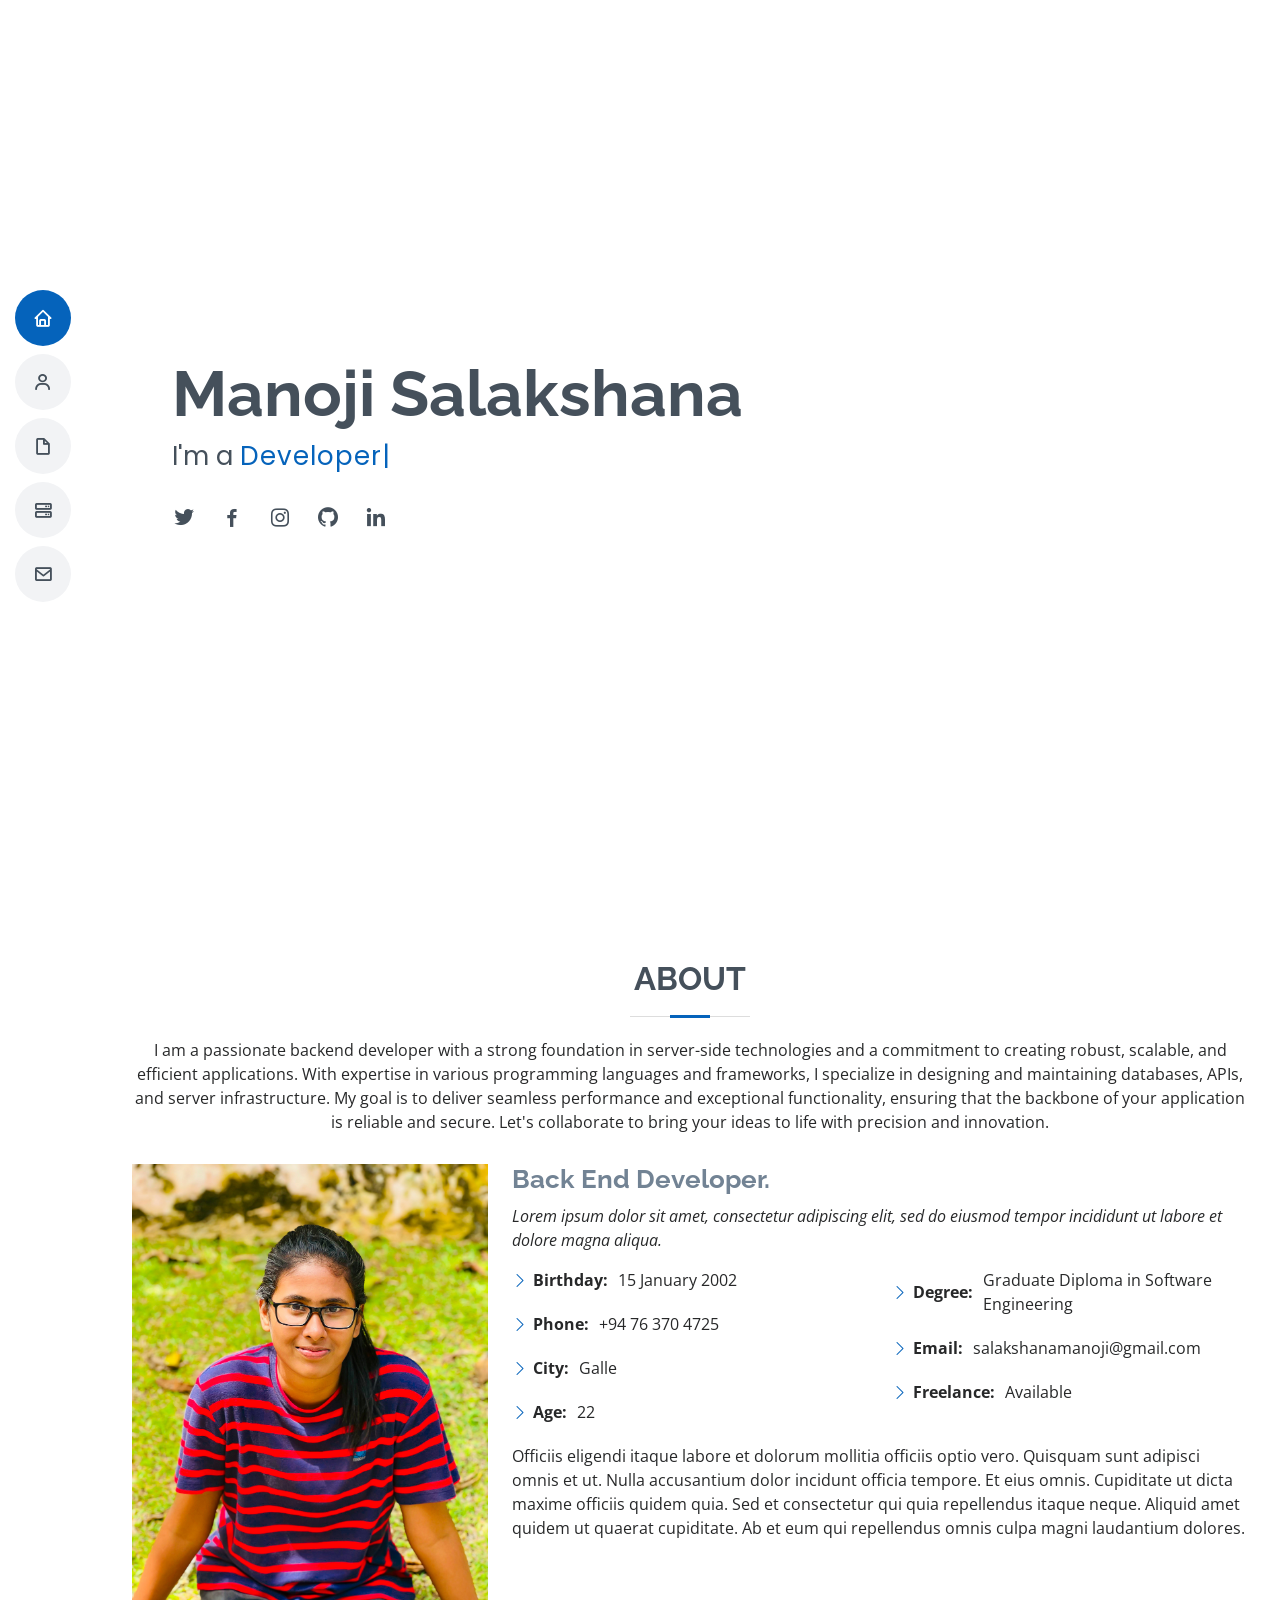
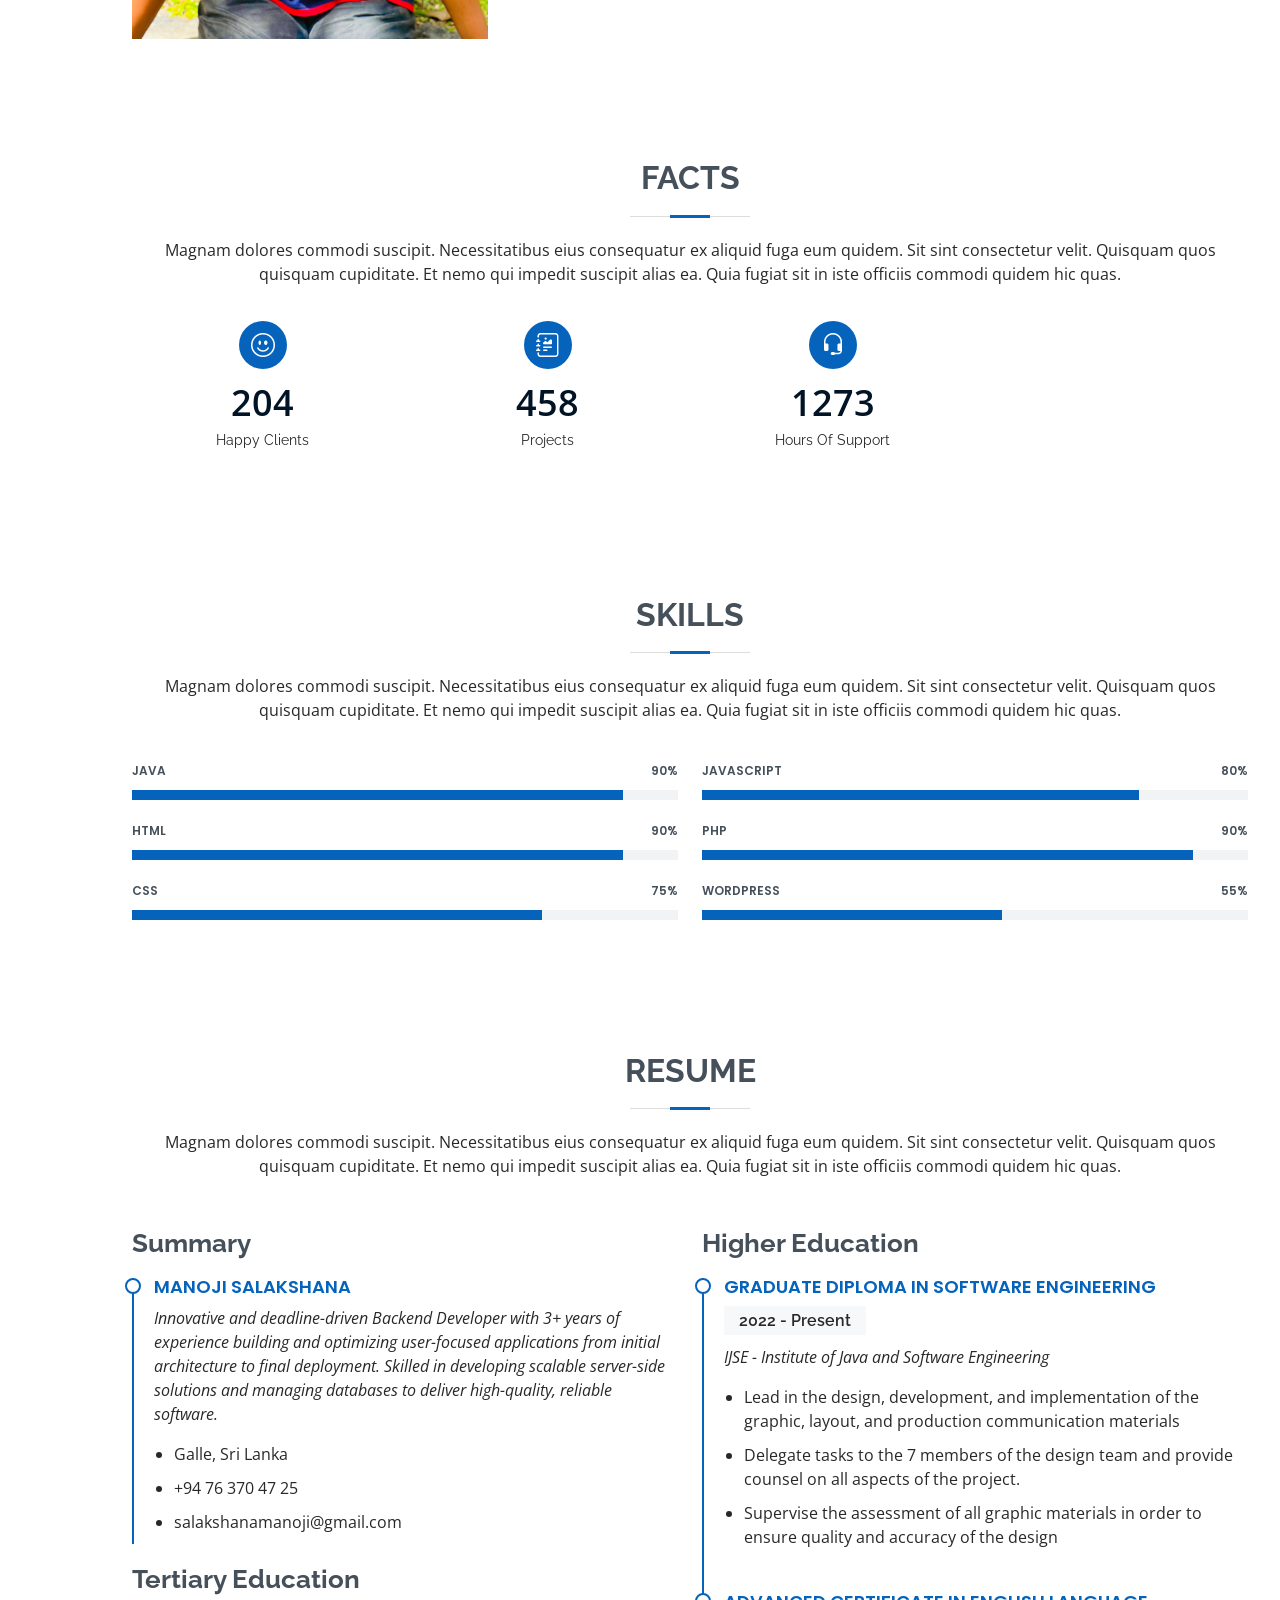
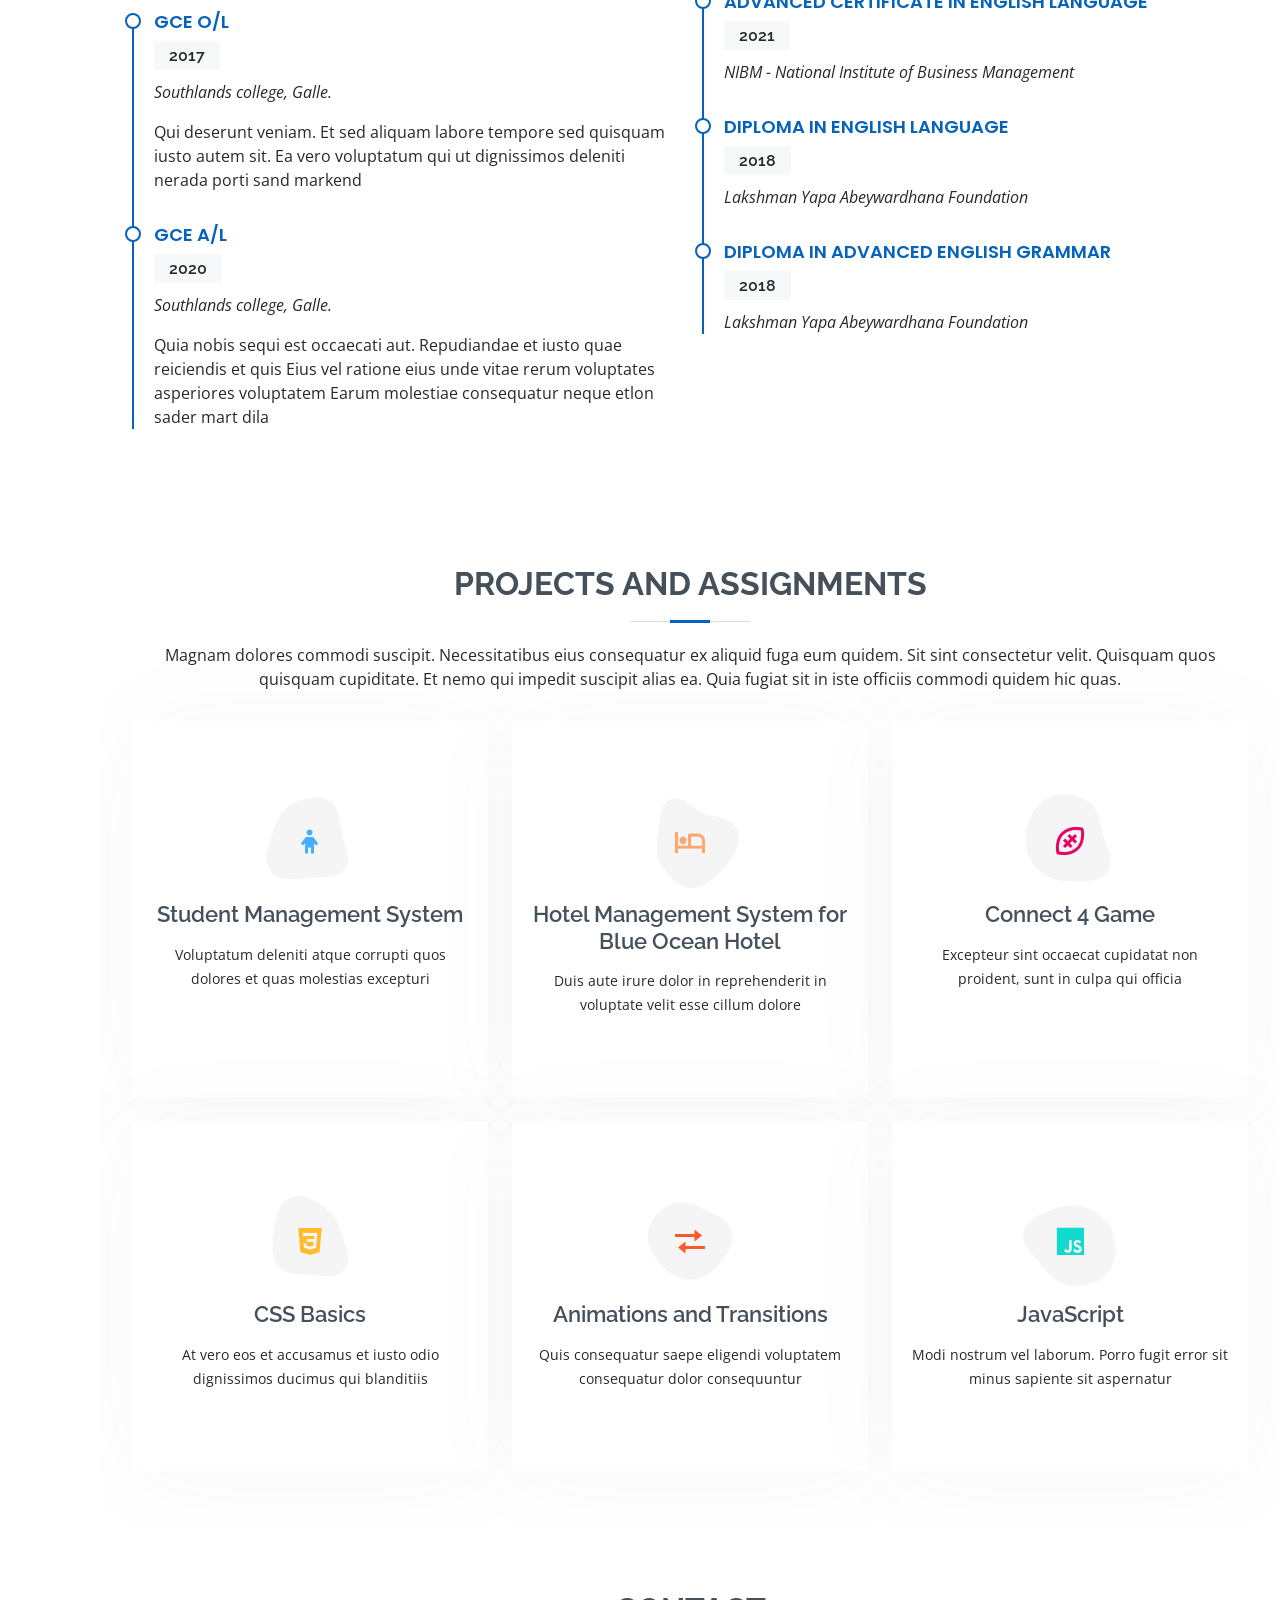
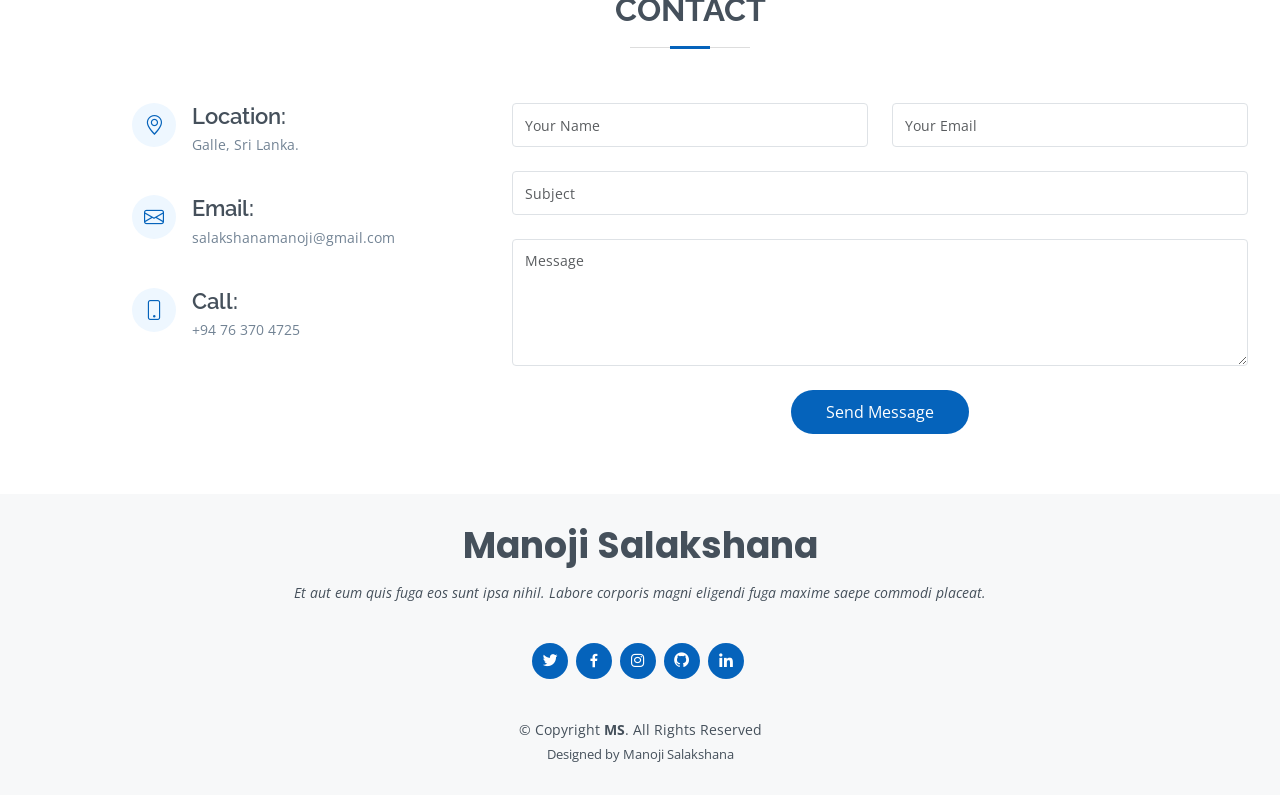
==== commit 5e5c5c0b: "updated" ====
--- a/index.html
+++ b/index.html
@@ -48,11 +48,11 @@
     <h1>Manoji Salakshana</h1>
     <p>I'm a <span class="typed" data-typed-items="Developer, Freelancer"></span></p>
     <div class="social-links">
-      <a href="https://twitter.com/ManojiSalaksh" class="twitter"><i class="bx bxl-twitter"></i></a>
-      <a href="https://web.facebook.com/manoji.salakshana.1" class="facebook"><i class="bx bxl-facebook"></i></a>
-      <a href="https://www.instagram.com/manojisalakshana/" class="instagram"><i class="bx bxl-instagram"></i></a>
-      <a href="https://github.com/manojiS02" class="google-plus"><i class="bx bxl-github"></i></a>
-      <a href="www.linkedin.com/in/manoji-salakshana-969ab01b7" class="linkedin"><i class="bx bxl-linkedin"></i></a>
+      <a href="https://twitter.com/ManojiSalaksh" class="twitter" target="_blank"><i class="bx bxl-twitter"></i></a>
+      <a href="https://web.facebook.com/manoji.salakshana.1" class="facebook" target="_blank"><i class="bx bxl-facebook"></i></a>
+      <a href="https://www.instagram.com/manojisalakshana/" class="instagram" target="_blank"><i class="bx bxl-instagram"></i></a>
+      <a href="https://github.com/manojiS02" class="google-plus" target="_blank"><i class="bx bxl-github"></i></a>
+      <a href="https://linkedin.com/in/manoji-salakshana-969ab01b7" class="linkedin" target="_blank"><i class="bx bxl-linkedin"></i></a>
     </div>
   </div>
 </section><!-- End Hero -->
@@ -82,16 +82,17 @@
             <div class="col-lg-6">
               <ul>
                 <li><i class="bi bi-chevron-right"></i> <strong>Birthday:</strong> <span>15 January 2002</span></li>
-                <li><i class="bi bi-chevron-right"></i> <strong>Website:</strong> <span>www.manojisalakshana.com</span></li>
+<!--                <li><i class="bi bi-chevron-right"></i> <strong>Website:</strong> <span>www.manojisalakshana.com</span></li>-->
                 <li><i class="bi bi-chevron-right"></i> <strong>Phone:</strong> <span>+94 76 370 4725</span></li>
                 <li><i class="bi bi-chevron-right"></i> <strong>City:</strong> <span>Galle</span></li>
+                <li><i class="bi bi-chevron-right"></i> <strong>Age:</strong> <span>22</span></li>
               </ul>
             </div>
             <div class="col-lg-6">
               <ul>
-                <li><i class="bi bi-chevron-right"></i> <strong>Age:</strong> <span>22</span></li>
+
                 <li><i class="bi bi-chevron-right"></i> <strong>Degree:</strong> <span>Graduate Diploma in Software Engineering</span></li>
-                <li><i class="bi bi-chevron-right"></i> <strong>Email:</strong> <span>salakshanamanoji.com</span></li>
+                <li><i class="bi bi-chevron-right"></i> <strong>Email:</strong> <span>salakshanamanoji@gmail.com</span></li>
                 <li><i class="bi bi-chevron-right"></i> <strong>Freelance:</strong> <span>Available</span></li>
               </ul>
             </div>
@@ -141,14 +142,6 @@
           </div>
         </div>
 
-        <div class="col-lg-3 col-md-6 mt-5 mt-lg-0">
-          <div class="count-box">
-            <i class="bi bi-award"></i>
-            <span data-purecounter-start="0" data-purecounter-end="25" data-purecounter-duration="1" class="purecounter"></span>
-            <p>Awards</p>
-          </div>
-        </div>
-
       </div>
 
     </div>
@@ -168,21 +161,21 @@
         <div class="col-lg-6">
 
           <div class="progress">
-            <span class="skill">HTML <i class="val">100%</i></span>
-            <div class="progress-bar-wrap">
-              <div class="progress-bar" role="progressbar" aria-valuenow="100" aria-valuemin="0" aria-valuemax="100"></div>
-            </div>
-          </div>
-
-          <div class="progress">
-            <span class="skill">CSS <i class="val">90%</i></span>
+            <span class="skill">Java <i class="val">90%</i></span>
             <div class="progress-bar-wrap">
               <div class="progress-bar" role="progressbar" aria-valuenow="90" aria-valuemin="0" aria-valuemax="100"></div>
             </div>
           </div>
 
           <div class="progress">
-            <span class="skill">JavaScript <i class="val">75%</i></span>
+            <span class="skill">HTML <i class="val">90%</i></span>
+            <div class="progress-bar-wrap">
+              <div class="progress-bar" role="progressbar" aria-valuenow="90" aria-valuemin="0" aria-valuemax="100"></div>
+            </div>
+          </div>
+
+          <div class="progress">
+            <span class="skill">CSS <i class="val">75%</i></span>
             <div class="progress-bar-wrap">
               <div class="progress-bar" role="progressbar" aria-valuenow="75" aria-valuemin="0" aria-valuemax="100"></div>
             </div>
@@ -193,21 +186,21 @@
         <div class="col-lg-6">
 
           <div class="progress">
-            <span class="skill">PHP <i class="val">80%</i></span>
+            <span class="skill">JavaScript <i class="val">80%</i></span>
             <div class="progress-bar-wrap">
               <div class="progress-bar" role="progressbar" aria-valuenow="80" aria-valuemin="0" aria-valuemax="100"></div>
             </div>
           </div>
 
           <div class="progress">
-            <span class="skill">WordPress/CMS <i class="val">90%</i></span>
+            <span class="skill">PHP <i class="val">90%</i></span>
             <div class="progress-bar-wrap">
               <div class="progress-bar" role="progressbar" aria-valuenow="90" aria-valuemin="0" aria-valuemax="100"></div>
             </div>
           </div>
 
           <div class="progress">
-            <span class="skill">Photoshop <i class="val">55%</i></span>
+            <span class="skill">WordPress <i class="val">55%</i></span>
             <div class="progress-bar-wrap">
               <div class="progress-bar" role="progressbar" aria-valuenow="55" aria-valuemin="0" aria-valuemax="100"></div>
             </div>
@@ -319,81 +312,85 @@
       </div>
 
       <div class="row">
-
+<!--01-->
         <div class="col-lg-4 col-md-6 d-flex align-items-stretch" data-aos="zoom-in" data-aos-delay="100">
           <div class="icon-box iconbox-blue">
             <div class="icon">
               <svg width="100" height="100" viewBox="0 0 600 600" xmlns="http://www.w3.org/2000/svg">
                 <path stroke="none" stroke-width="0" fill="#f5f5f5" d="M300,521.0016835830174C376.1290562159157,517.8887921683347,466.0731472004068,529.7835943286574,510.70327084640275,468.03025145048787C554.3714126377745,407.6079735673963,508.03601936045806,328.9844924480964,491.2728898941984,256.3432110539036C474.5976632858925,184.082847569629,479.9380746630129,96.60480741107993,416.23090153303,58.64404602377083C348.86323505073057,18.502131276798302,261.93793281208167,40.57373210992963,193.5410806939664,78.93577620505333C130.42746243093433,114.334589627462,98.30271207620316,179.96522072025542,76.75703585869454,249.04625023123273C51.97151888228291,328.5150500222984,13.704378332031375,421.85034740162234,66.52175969318436,486.19268352777647C119.04800174914682,550.1803526380478,217.28368757567262,524.383925680826,300,521.0016835830174"></path>
               </svg>
-              <i class="bx bxl-dribbble"></i>
-            </div>
-            <h4><a href="">Lorem Ipsum</a></h4>
+              <i class="bx bx-child"></i>
+            </div>
+            <h4><a href="">Student Management System</a></h4>
             <p>Voluptatum deleniti atque corrupti quos dolores et quas molestias excepturi</p>
           </div>
         </div>
 
+<!--        02-->
         <div class="col-lg-4 col-md-6 d-flex align-items-stretch mt-4 mt-md-0" data-aos="zoom-in" data-aos-delay="200">
           <div class="icon-box iconbox-orange ">
             <div class="icon">
               <svg width="100" height="100" viewBox="0 0 600 600" xmlns="http://www.w3.org/2000/svg">
                 <path stroke="none" stroke-width="0" fill="#f5f5f5" d="M300,582.0697525312426C382.5290701553225,586.8405444964366,449.9789794690241,525.3245884688669,502.5850820975895,461.55621195738473C556.606425686781,396.0723002908107,615.8543463187945,314.28637112970534,586.6730223649479,234.56875336149918C558.9533121215079,158.8439757836574,454.9685369536778,164.00468322053177,381.49747125262974,130.76875717737553C312.15926192815925,99.40240125094834,248.97055460311594,18.661163978235184,179.8680185752513,50.54337015887873C110.5421016452524,82.52863877960104,119.82277516462835,180.83849132639028,109.12597500060166,256.43424936330496C100.08760227029461,320.3096726198365,92.17705696193138,384.0621239912766,124.79988738764834,439.7174275375508C164.83382741302287,508.01625554203684,220.96474134820875,577.5009287672846,300,582.0697525312426"></path>
               </svg>
-              <i class="bx bx-file"></i>
-            </div>
-            <h4><a href="">Sed Perspiciatis</a></h4>
+              <i class="bx bx-hotel"></i>
+            </div>
+            <h4><a href="">Hotel Management System for Blue Ocean Hotel</a></h4>
             <p>Duis aute irure dolor in reprehenderit in voluptate velit esse cillum dolore</p>
           </div>
         </div>
-
+<!--03-->
         <div class="col-lg-4 col-md-6 d-flex align-items-stretch mt-4 mt-lg-0" data-aos="zoom-in" data-aos-delay="300">
           <div class="icon-box iconbox-pink">
             <div class="icon">
               <svg width="100" height="100" viewBox="0 0 600 600" xmlns="http://www.w3.org/2000/svg">
                 <path stroke="none" stroke-width="0" fill="#f5f5f5" d="M300,541.5067337569781C382.14930387511276,545.0595476570109,479.8736841581634,548.3450877840088,526.4010558755058,480.5488172755941C571.5218469581645,414.80211281144784,517.5187510058486,332.0715597781072,496.52539010469104,255.14436215662573C477.37192572678356,184.95920475031193,473.57363656557914,105.61284051026155,413.0603344069578,65.22779650032875C343.27470386102294,18.654635553484475,251.2091493199835,5.337323636656869,175.0934190732945,40.62881213300186C97.87086631185822,76.43348514350839,51.98124368387456,156.15599469081315,36.44837278890362,239.84606092416172C21.716077023791087,319.22268207091537,43.775223500013084,401.1760424656574,96.891909868211,461.97329694683043C147.22146801428983,519.5804099606455,223.5754009179313,538.201503339737,300,541.5067337569781"></path>
               </svg>
-              <i class="bx bx-tachometer"></i>
-            </div>
-            <h4><a href="">Magni Dolores</a></h4>
+              <i class="bx bx-ball"></i>
+            </div>
+            <h4><a href="">Connect 4 Game</a></h4>
             <p>Excepteur sint occaecat cupidatat non proident, sunt in culpa qui officia</p>
           </div>
         </div>
 
+<!--        04-->
         <div class="col-lg-4 col-md-6 d-flex align-items-stretch mt-4" data-aos="zoom-in" data-aos-delay="100">
           <div class="icon-box iconbox-yellow">
             <div class="icon">
               <svg width="100" height="100" viewBox="0 0 600 600" xmlns="http://www.w3.org/2000/svg">
                 <path stroke="none" stroke-width="0" fill="#f5f5f5" d="M300,503.46388370962813C374.79870501325706,506.71871716319447,464.8034551963731,527.1746412648533,510.4981551193396,467.86667711651364C555.9287308511215,408.9015244558933,512.6030010748507,327.5744911775523,490.211057578863,256.5855673507754C471.097692560561,195.9906835881958,447.69079081568157,138.11976852964426,395.19560036434837,102.3242989838813C329.3053358748298,57.3949838291264,248.02791733380457,8.279543830951368,175.87071277845988,42.242879143198664C103.41431057327972,76.34704239035025,93.79494320519305,170.9812938413882,81.28167332365135,250.07896920659033C70.17666984294237,320.27484674793965,64.84698225790005,396.69656628748305,111.28512138212992,450.4950937839243C156.20124167950087,502.5303643271138,231.32542653798444,500.4755392045468,300,503.46388370962813"></path>
               </svg>
-              <i class="bx bx-layer"></i>
-            </div>
-            <h4><a href="">Nemo Enim</a></h4>
+              <i class="bx bxl-css3"></i>
+            </div>
+            <h4><a href="/Pages/CSSbasics.html">CSS Basics</a></h4>
             <p>At vero eos et accusamus et iusto odio dignissimos ducimus qui blanditiis</p>
           </div>
         </div>
 
+<!--        05-->
         <div class="col-lg-4 col-md-6 d-flex align-items-stretch mt-4" data-aos="zoom-in" data-aos-delay="200">
           <div class="icon-box iconbox-red">
             <div class="icon">
               <svg width="100" height="100" viewBox="0 0 600 600" xmlns="http://www.w3.org/2000/svg">
                 <path stroke="none" stroke-width="0" fill="#f5f5f5" d="M300,532.3542879108572C369.38199826031484,532.3153073249985,429.10787420159085,491.63046689027357,474.5244479745417,439.17860296908856C522.8885846962883,383.3225815378663,569.1668002868075,314.3205725914397,550.7432151929288,242.7694973846089C532.6665558377875,172.5657663291529,456.2379748765914,142.6223662098291,390.3689995646985,112.34683881706744C326.66090330228417,83.06452184765237,258.84405631176094,53.51806209861945,193.32584062364296,78.48882559362697C121.61183558270385,105.82097193414197,62.805066853699245,167.19869350419734,48.57481801355237,242.6138429142374C34.843463184063346,315.3850353017275,76.69343916112496,383.4422959591041,125.22947124332185,439.3748458443577C170.7312796277747,491.8107796887764,230.57421082200815,532.3932930995766,300,532.3542879108572"></path>
               </svg>
-              <i class="bx bx-slideshow"></i>
-            </div>
-            <h4><a href="">Dele Cardo</a></h4>
+              <i class="bx bx-transfer"></i>
+            </div>
+            <h4><a href="/Pages/animations.html">Animations and Transitions</a></h4>
             <p>Quis consequatur saepe eligendi voluptatem consequatur dolor consequuntur</p>
           </div>
         </div>
 
+<!--        06-->
         <div class="col-lg-4 col-md-6 d-flex align-items-stretch mt-4" data-aos="zoom-in" data-aos-delay="300">
           <div class="icon-box iconbox-teal">
             <div class="icon">
               <svg width="100" height="100" viewBox="0 0 600 600" xmlns="http://www.w3.org/2000/svg">
                 <path stroke="none" stroke-width="0" fill="#f5f5f5" d="M300,566.797414625762C385.7384707136149,576.1784315230908,478.7894351017131,552.8928747891023,531.9192734346935,484.94944893311C584.6109503024035,417.5663521118492,582.489472248146,322.67544863468447,553.9536738515405,242.03673114598146C529.1557734026468,171.96086150256528,465.24506316201064,127.66468636344209,395.9583748389544,100.7403814666027C334.2173773831606,76.7482773500951,269.4350130405921,84.62216499799875,207.1952322260088,107.2889140133804C132.92018162631612,134.33871894543012,41.79353780512637,160.00259165414826,22.644507872594943,236.69541883565114C3.319112789854554,314.0945973066697,72.72355303640163,379.243833228382,124.04198916343866,440.3218312028393C172.9286146004772,498.5055451809895,224.45579914871206,558.5317968840102,300,566.797414625762"></path>
               </svg>
-              <i class="bx bx-arch"></i>
-            </div>
-            <h4><a href="">Divera Don</a></h4>
+              <i class="bx bxl-javascript"></i>
+            </div>
+            <h4><a href="/Pages/javascript.html">JavaScript</a></h4>
             <p>Modi nostrum vel laborum. Porro fugit error sit minus sapiente sit aspernatur</p>
           </div>
         </div>
@@ -477,11 +474,11 @@
     <h3>Manoji Salakshana</h3>
     <p>Et aut eum quis fuga eos sunt ipsa nihil. Labore corporis magni eligendi fuga maxime saepe commodi placeat.</p>
     <div class="social-links">
-      <a href="https://twitter.com/ManojiSalaksh" class="twitter"><i class="bx bxl-twitter"></i></a>
-      <a href="https://web.facebook.com/manoji.salakshana.1" class="facebook"><i class="bx bxl-facebook"></i></a>
-      <a href="https://www.instagram.com/manojisalakshana/" class="instagram"><i class="bx bxl-instagram"></i></a>
-      <a href="https://github.com/manojiS02" class="google-plus"><i class="bx bxl-github"></i></a>
-      <a href="www.linkedin.com/in/manoji-salakshana-969ab01b7" class="linkedin"><i class="bx bxl-linkedin"></i></a>
+      <a href="https://twitter.com/ManojiSalaksh" class="twitter" target="_blank"><i class="bx bxl-twitter"></i></a>
+      <a href="https://web.facebook.com/manoji.salakshana.1" class="facebook" target="_blank"><i class="bx bxl-facebook"></i></a>
+      <a href="https://www.instagram.com/manojisalakshana/" class="instagram" target="_blank"><i class="bx bxl-instagram"></i></a>
+      <a href="https://github.com/manojiS02" class="google-plus" target="_blank"><i class="bx bxl-github"></i></a>
+      <a href="https://linkedin.com/in/manoji-salakshana-969ab01b7" class="linkedin" target="_blank"><i class="bx bxl-linkedin"></i></a>
     </div>
     <div class="copyright">
       &copy; Copyright <strong><span>MS</span></strong>. All Rights Reserved
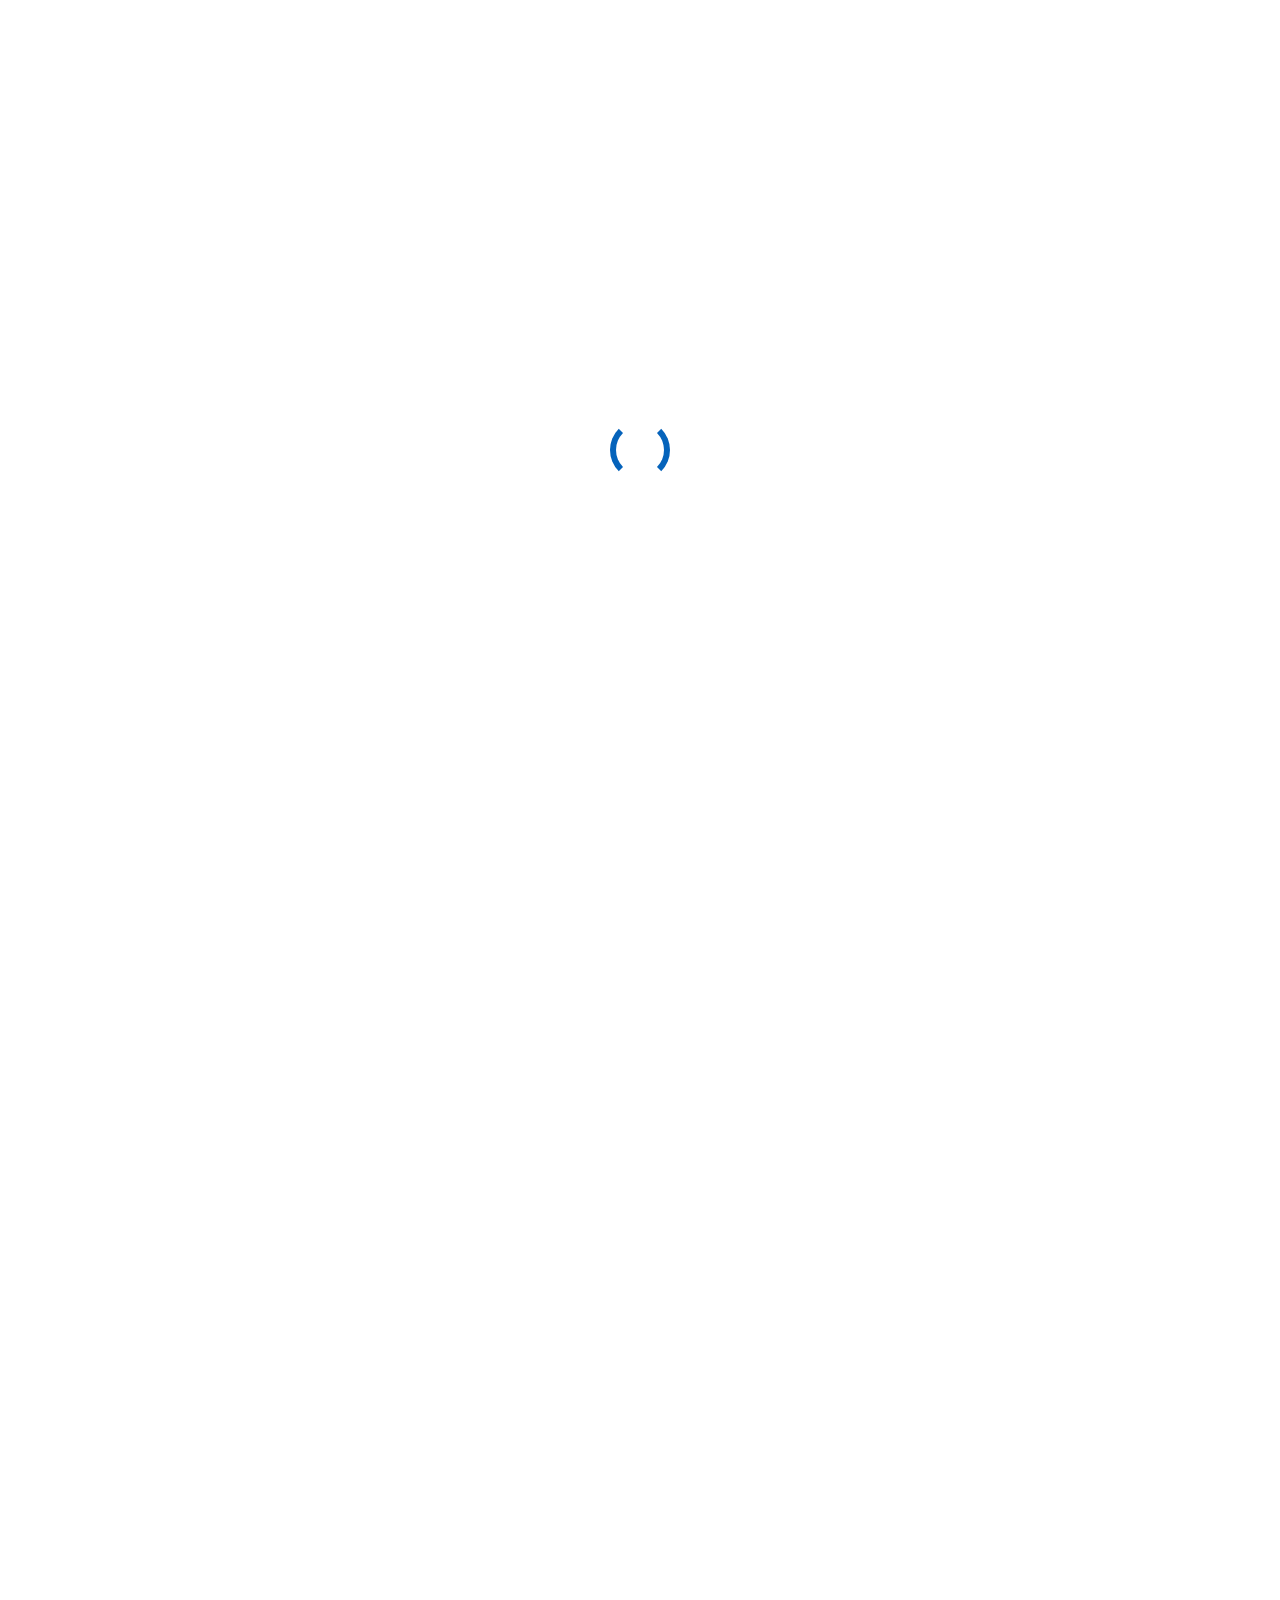
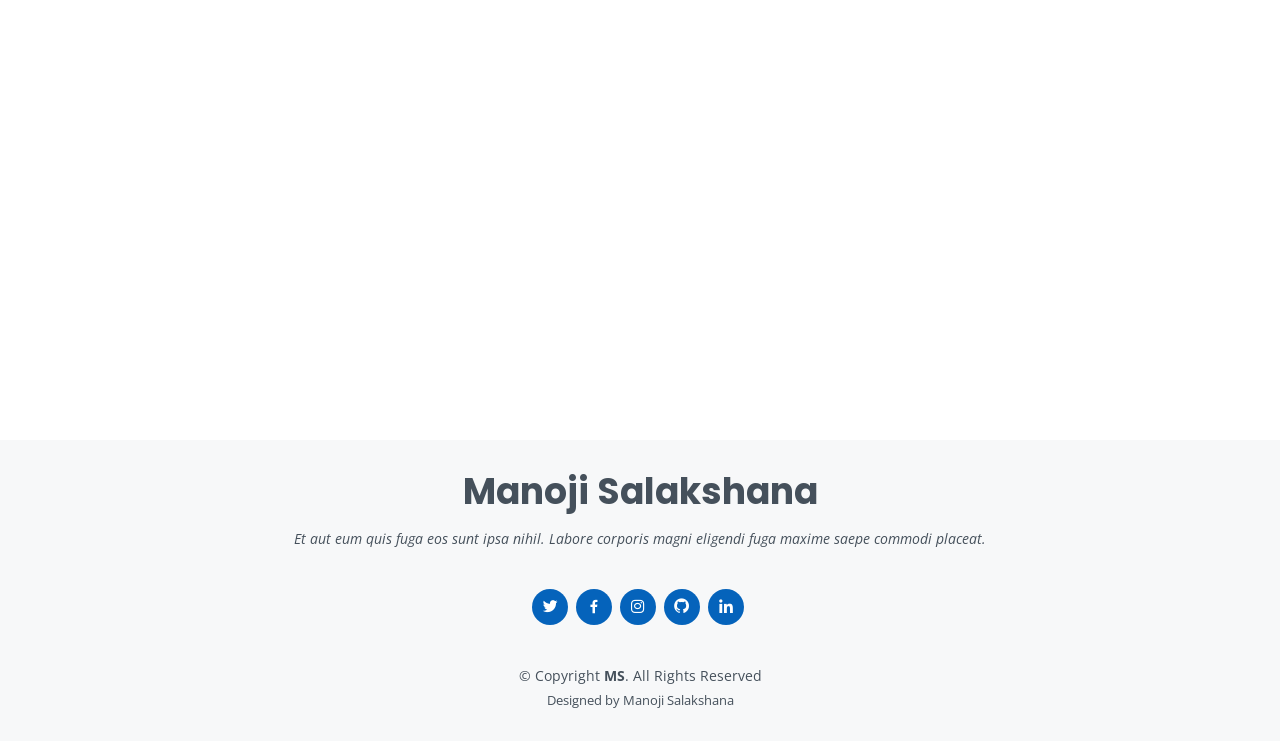
==== commit 081e93d8: "updated" ====
--- a/index.html
+++ b/index.html
@@ -75,8 +75,7 @@
         <div class="col-lg-8 pt-4 pt-lg-0 content">
           <h3>Back End Developer.</h3>
           <p class="fst-italic">
-            Lorem ipsum dolor sit amet, consectetur adipiscing elit, sed do eiusmod tempor incididunt ut labore et dolore
-            magna aliqua.
+            My name is Manoji Salakshana. I'm a second year student in IJSE (Institute of Java and Software Engineering). I'm Currently learnin more about software engineering, web development and internet technologies. I like to improve my knowledge with working on projects.
           </p>
           <div class="row">
             <div class="col-lg-6">
@@ -98,8 +97,7 @@
             </div>
           </div>
           <p>
-            Officiis eligendi itaque labore et dolorum mollitia officiis optio vero. Quisquam sunt adipisci omnis et ut. Nulla accusantium dolor incidunt officia tempore. Et eius omnis.
-            Cupiditate ut dicta maxime officiis quidem quia. Sed et consectetur qui quia repellendus itaque neque. Aliquid amet quidem ut quaerat cupiditate. Ab et eum qui repellendus omnis culpa magni laudantium dolores.
+            Also I have knowledge in web application designing and UI/UX designing.
           </p>
         </div>
       </div>
@@ -503,9 +501,6 @@
 <script src="Assets/vendor/waypoints/noframework.waypoints.js"></script>
 <script src="Assets/vendor/php-email-form/validate.js"></script>
 
-<!-- Template Main JS File -->
-<script src="Assets/js/app.js"></script>
-
 </body>
 
 </html>
